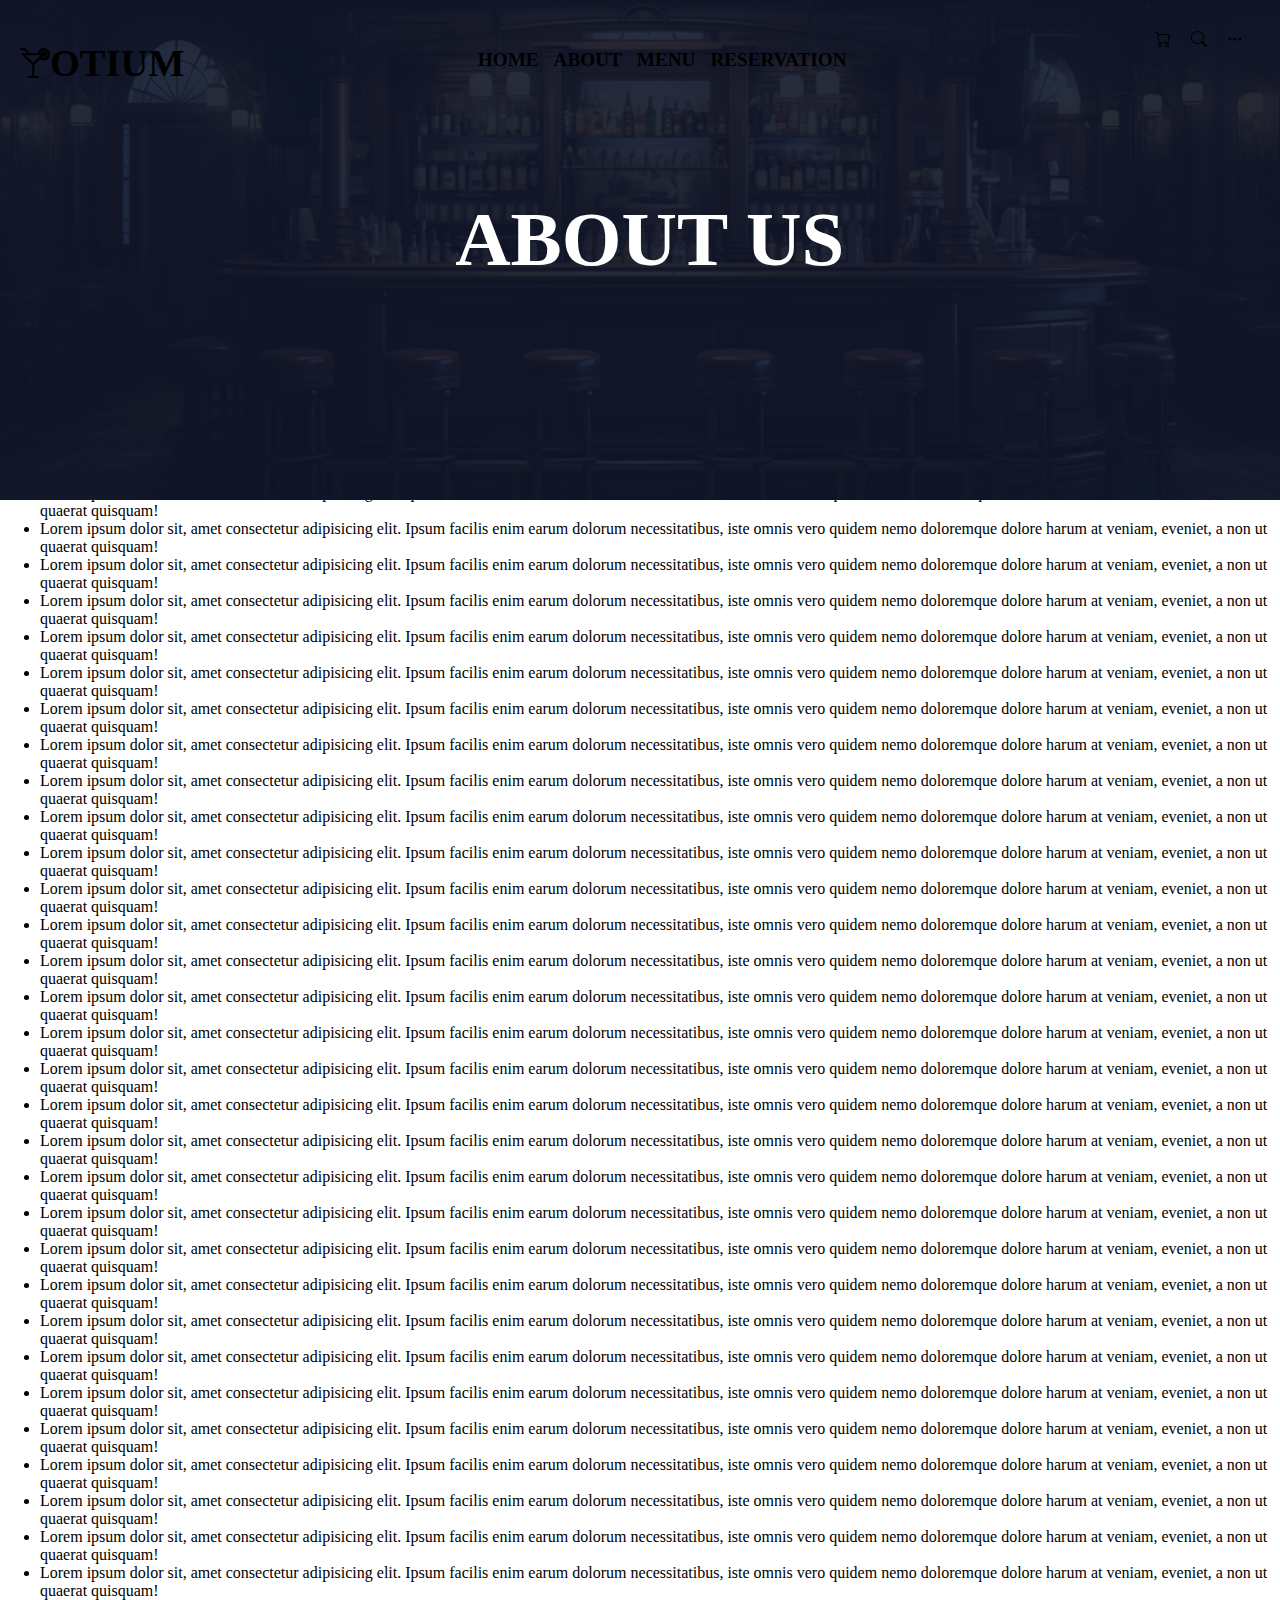
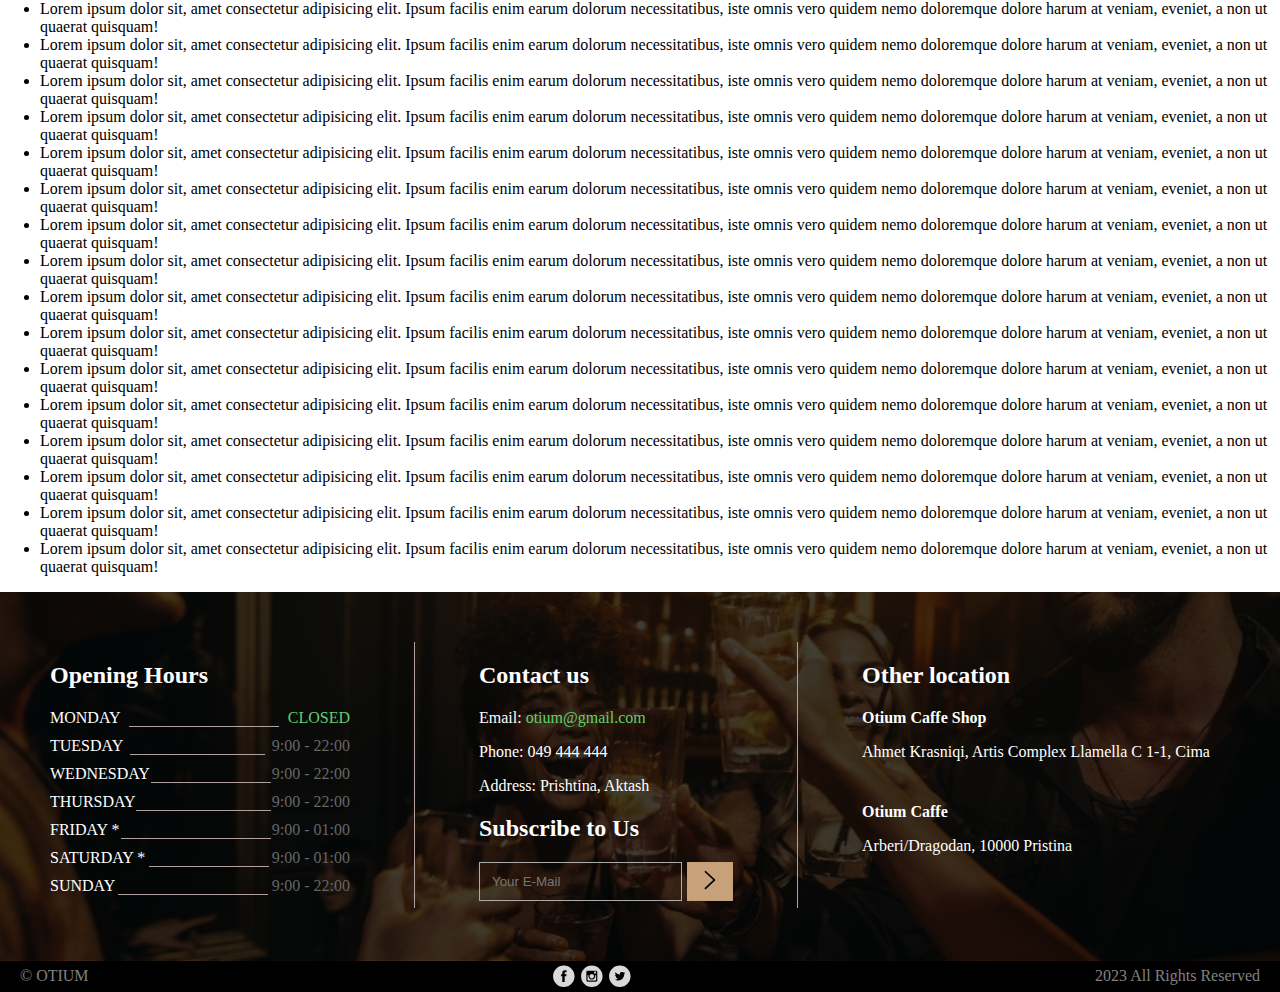
==== about.html @ 54dc5ff6 "Second commit - Azemi" ====
<!DOCTYPE html>
<html lang="en">
<head>
    <meta charset="UTF-8">
    <meta name="viewport" content="width=device-width, initial-scale=1.0">
    <link rel="stylesheet" href="css/style.css">
    <title>About me - Otium</title>
</head>
<body>
    <header class="header" id="header-about">
        <div class="header-left">
            <h1 class="header-text">
                OTIUM
            </h1>
            <img src="img/otium-logo.svg" alt="Otium Logo" class="header-logo">
        </div>
        <div class="header-middle">
            <ul class="header-list">
                <li class="header-item"><a href="index.html" class="header-link">HOME</a></li>
                <li class="header-item"><a href="about.html" class="header-link">ABOUT</a></li>
                <li class="header-item"><a href="menu.html" class="header-link">MENU</a></li>
                <li class="header-item"><a href="reservation.html" class="header-link">RESERVATION</a></li>
            </ul>
            <h2 class="about-us-text">ABOUT US</h2>
        </div>
        
        <div class="header-right">
            <ul class="header-logo">
                <li class="header-logo-list"><img src="img/cart.svg" alt="Shop"></li>
                <li class="header-logo-list"><img src="img/search.svg" alt="Search"></li>
                <li class="header-logo-list"><img src="img/three-dots.svg" alt="More"></li>
            </ul>
        </div>
    </header>

    <main>
        <ul>
            <li>Lorem ipsum dolor sit, amet consectetur adipisicing elit. Ipsum facilis enim earum dolorum necessitatibus, iste omnis vero quidem nemo doloremque dolore harum at veniam, eveniet, a non ut quaerat quisquam!</li>
            <li>Lorem ipsum dolor sit, amet consectetur adipisicing elit. Ipsum facilis enim earum dolorum necessitatibus, iste omnis vero quidem nemo doloremque dolore harum at veniam, eveniet, a non ut quaerat quisquam!</li>
            <li>Lorem ipsum dolor sit, amet consectetur adipisicing elit. Ipsum facilis enim earum dolorum necessitatibus, iste omnis vero quidem nemo doloremque dolore harum at veniam, eveniet, a non ut quaerat quisquam!</li>
            <li>Lorem ipsum dolor sit, amet consectetur adipisicing elit. Ipsum facilis enim earum dolorum necessitatibus, iste omnis vero quidem nemo doloremque dolore harum at veniam, eveniet, a non ut quaerat quisquam!</li>
            <li>Lorem ipsum dolor sit, amet consectetur adipisicing elit. Ipsum facilis enim earum dolorum necessitatibus, iste omnis vero quidem nemo doloremque dolore harum at veniam, eveniet, a non ut quaerat quisquam!</li>
            <li>Lorem ipsum dolor sit, amet consectetur adipisicing elit. Ipsum facilis enim earum dolorum necessitatibus, iste omnis vero quidem nemo doloremque dolore harum at veniam, eveniet, a non ut quaerat quisquam!</li>
            <li>Lorem ipsum dolor sit, amet consectetur adipisicing elit. Ipsum facilis enim earum dolorum necessitatibus, iste omnis vero quidem nemo doloremque dolore harum at veniam, eveniet, a non ut quaerat quisquam!</li>
            <li>Lorem ipsum dolor sit, amet consectetur adipisicing elit. Ipsum facilis enim earum dolorum necessitatibus, iste omnis vero quidem nemo doloremque dolore harum at veniam, eveniet, a non ut quaerat quisquam!</li>
            <li>Lorem ipsum dolor sit, amet consectetur adipisicing elit. Ipsum facilis enim earum dolorum necessitatibus, iste omnis vero quidem nemo doloremque dolore harum at veniam, eveniet, a non ut quaerat quisquam!</li>
            <li>Lorem ipsum dolor sit, amet consectetur adipisicing elit. Ipsum facilis enim earum dolorum necessitatibus, iste omnis vero quidem nemo doloremque dolore harum at veniam, eveniet, a non ut quaerat quisquam!</li>
            <li>Lorem ipsum dolor sit, amet consectetur adipisicing elit. Ipsum facilis enim earum dolorum necessitatibus, iste omnis vero quidem nemo doloremque dolore harum at veniam, eveniet, a non ut quaerat quisquam!</li>
            <li>Lorem ipsum dolor sit, amet consectetur adipisicing elit. Ipsum facilis enim earum dolorum necessitatibus, iste omnis vero quidem nemo doloremque dolore harum at veniam, eveniet, a non ut quaerat quisquam!</li>
            <li>Lorem ipsum dolor sit, amet consectetur adipisicing elit. Ipsum facilis enim earum dolorum necessitatibus, iste omnis vero quidem nemo doloremque dolore harum at veniam, eveniet, a non ut quaerat quisquam!</li>
            <li>Lorem ipsum dolor sit, amet consectetur adipisicing elit. Ipsum facilis enim earum dolorum necessitatibus, iste omnis vero quidem nemo doloremque dolore harum at veniam, eveniet, a non ut quaerat quisquam!</li>
            <li>Lorem ipsum dolor sit, amet consectetur adipisicing elit. Ipsum facilis enim earum dolorum necessitatibus, iste omnis vero quidem nemo doloremque dolore harum at veniam, eveniet, a non ut quaerat quisquam!</li>
            <li>Lorem ipsum dolor sit, amet consectetur adipisicing elit. Ipsum facilis enim earum dolorum necessitatibus, iste omnis vero quidem nemo doloremque dolore harum at veniam, eveniet, a non ut quaerat quisquam!</li>
            <li>Lorem ipsum dolor sit, amet consectetur adipisicing elit. Ipsum facilis enim earum dolorum necessitatibus, iste omnis vero quidem nemo doloremque dolore harum at veniam, eveniet, a non ut quaerat quisquam!</li>
            <li>Lorem ipsum dolor sit, amet consectetur adipisicing elit. Ipsum facilis enim earum dolorum necessitatibus, iste omnis vero quidem nemo doloremque dolore harum at veniam, eveniet, a non ut quaerat quisquam!</li>
            <li>Lorem ipsum dolor sit, amet consectetur adipisicing elit. Ipsum facilis enim earum dolorum necessitatibus, iste omnis vero quidem nemo doloremque dolore harum at veniam, eveniet, a non ut quaerat quisquam!</li>
            <li>Lorem ipsum dolor sit, amet consectetur adipisicing elit. Ipsum facilis enim earum dolorum necessitatibus, iste omnis vero quidem nemo doloremque dolore harum at veniam, eveniet, a non ut quaerat quisquam!</li>
            <li>Lorem ipsum dolor sit, amet consectetur adipisicing elit. Ipsum facilis enim earum dolorum necessitatibus, iste omnis vero quidem nemo doloremque dolore harum at veniam, eveniet, a non ut quaerat quisquam!</li>
            <li>Lorem ipsum dolor sit, amet consectetur adipisicing elit. Ipsum facilis enim earum dolorum necessitatibus, iste omnis vero quidem nemo doloremque dolore harum at veniam, eveniet, a non ut quaerat quisquam!</li>
            <li>Lorem ipsum dolor sit, amet consectetur adipisicing elit. Ipsum facilis enim earum dolorum necessitatibus, iste omnis vero quidem nemo doloremque dolore harum at veniam, eveniet, a non ut quaerat quisquam!</li>
            <li>Lorem ipsum dolor sit, amet consectetur adipisicing elit. Ipsum facilis enim earum dolorum necessitatibus, iste omnis vero quidem nemo doloremque dolore harum at veniam, eveniet, a non ut quaerat quisquam!</li>
            <li>Lorem ipsum dolor sit, amet consectetur adipisicing elit. Ipsum facilis enim earum dolorum necessitatibus, iste omnis vero quidem nemo doloremque dolore harum at veniam, eveniet, a non ut quaerat quisquam!</li>
            <li>Lorem ipsum dolor sit, amet consectetur adipisicing elit. Ipsum facilis enim earum dolorum necessitatibus, iste omnis vero quidem nemo doloremque dolore harum at veniam, eveniet, a non ut quaerat quisquam!</li>
            <li>Lorem ipsum dolor sit, amet consectetur adipisicing elit. Ipsum facilis enim earum dolorum necessitatibus, iste omnis vero quidem nemo doloremque dolore harum at veniam, eveniet, a non ut quaerat quisquam!</li>
            <li>Lorem ipsum dolor sit, amet consectetur adipisicing elit. Ipsum facilis enim earum dolorum necessitatibus, iste omnis vero quidem nemo doloremque dolore harum at veniam, eveniet, a non ut quaerat quisquam!</li>
            <li>Lorem ipsum dolor sit, amet consectetur adipisicing elit. Ipsum facilis enim earum dolorum necessitatibus, iste omnis vero quidem nemo doloremque dolore harum at veniam, eveniet, a non ut quaerat quisquam!</li>
            <li>Lorem ipsum dolor sit, amet consectetur adipisicing elit. Ipsum facilis enim earum dolorum necessitatibus, iste omnis vero quidem nemo doloremque dolore harum at veniam, eveniet, a non ut quaerat quisquam!</li>
            <li>Lorem ipsum dolor sit, amet consectetur adipisicing elit. Ipsum facilis enim earum dolorum necessitatibus, iste omnis vero quidem nemo doloremque dolore harum at veniam, eveniet, a non ut quaerat quisquam!</li>
            <li>Lorem ipsum dolor sit, amet consectetur adipisicing elit. Ipsum facilis enim earum dolorum necessitatibus, iste omnis vero quidem nemo doloremque dolore harum at veniam, eveniet, a non ut quaerat quisquam!</li>
            <li>Lorem ipsum dolor sit, amet consectetur adipisicing elit. Ipsum facilis enim earum dolorum necessitatibus, iste omnis vero quidem nemo doloremque dolore harum at veniam, eveniet, a non ut quaerat quisquam!</li>
            <li>Lorem ipsum dolor sit, amet consectetur adipisicing elit. Ipsum facilis enim earum dolorum necessitatibus, iste omnis vero quidem nemo doloremque dolore harum at veniam, eveniet, a non ut quaerat quisquam!</li>
            <li>Lorem ipsum dolor sit, amet consectetur adipisicing elit. Ipsum facilis enim earum dolorum necessitatibus, iste omnis vero quidem nemo doloremque dolore harum at veniam, eveniet, a non ut quaerat quisquam!</li>
            <li>Lorem ipsum dolor sit, amet consectetur adipisicing elit. Ipsum facilis enim earum dolorum necessitatibus, iste omnis vero quidem nemo doloremque dolore harum at veniam, eveniet, a non ut quaerat quisquam!</li>
            <li>Lorem ipsum dolor sit, amet consectetur adipisicing elit. Ipsum facilis enim earum dolorum necessitatibus, iste omnis vero quidem nemo doloremque dolore harum at veniam, eveniet, a non ut quaerat quisquam!</li>
            <li>Lorem ipsum dolor sit, amet consectetur adipisicing elit. Ipsum facilis enim earum dolorum necessitatibus, iste omnis vero quidem nemo doloremque dolore harum at veniam, eveniet, a non ut quaerat quisquam!</li>
            <li>Lorem ipsum dolor sit, amet consectetur adipisicing elit. Ipsum facilis enim earum dolorum necessitatibus, iste omnis vero quidem nemo doloremque dolore harum at veniam, eveniet, a non ut quaerat quisquam!</li>
            <li>Lorem ipsum dolor sit, amet consectetur adipisicing elit. Ipsum facilis enim earum dolorum necessitatibus, iste omnis vero quidem nemo doloremque dolore harum at veniam, eveniet, a non ut quaerat quisquam!</li>
            <li>Lorem ipsum dolor sit, amet consectetur adipisicing elit. Ipsum facilis enim earum dolorum necessitatibus, iste omnis vero quidem nemo doloremque dolore harum at veniam, eveniet, a non ut quaerat quisquam!</li>
            <li>Lorem ipsum dolor sit, amet consectetur adipisicing elit. Ipsum facilis enim earum dolorum necessitatibus, iste omnis vero quidem nemo doloremque dolore harum at veniam, eveniet, a non ut quaerat quisquam!</li>
            <li>Lorem ipsum dolor sit, amet consectetur adipisicing elit. Ipsum facilis enim earum dolorum necessitatibus, iste omnis vero quidem nemo doloremque dolore harum at veniam, eveniet, a non ut quaerat quisquam!</li>
            <li>Lorem ipsum dolor sit, amet consectetur adipisicing elit. Ipsum facilis enim earum dolorum necessitatibus, iste omnis vero quidem nemo doloremque dolore harum at veniam, eveniet, a non ut quaerat quisquam!</li>
            <li>Lorem ipsum dolor sit, amet consectetur adipisicing elit. Ipsum facilis enim earum dolorum necessitatibus, iste omnis vero quidem nemo doloremque dolore harum at veniam, eveniet, a non ut quaerat quisquam!</li>
            <li>Lorem ipsum dolor sit, amet consectetur adipisicing elit. Ipsum facilis enim earum dolorum necessitatibus, iste omnis vero quidem nemo doloremque dolore harum at veniam, eveniet, a non ut quaerat quisquam!</li>
            <li>Lorem ipsum dolor sit, amet consectetur adipisicing elit. Ipsum facilis enim earum dolorum necessitatibus, iste omnis vero quidem nemo doloremque dolore harum at veniam, eveniet, a non ut quaerat quisquam!</li>
            <li>Lorem ipsum dolor sit, amet consectetur adipisicing elit. Ipsum facilis enim earum dolorum necessitatibus, iste omnis vero quidem nemo doloremque dolore harum at veniam, eveniet, a non ut quaerat quisquam!</li>
            <li>Lorem ipsum dolor sit, amet consectetur adipisicing elit. Ipsum facilis enim earum dolorum necessitatibus, iste omnis vero quidem nemo doloremque dolore harum at veniam, eveniet, a non ut quaerat quisquam!</li>
            <li>Lorem ipsum dolor sit, amet consectetur adipisicing elit. Ipsum facilis enim earum dolorum necessitatibus, iste omnis vero quidem nemo doloremque dolore harum at veniam, eveniet, a non ut quaerat quisquam!</li>
            <li>Lorem ipsum dolor sit, amet consectetur adipisicing elit. Ipsum facilis enim earum dolorum necessitatibus, iste omnis vero quidem nemo doloremque dolore harum at veniam, eveniet, a non ut quaerat quisquam!</li>
            <li>Lorem ipsum dolor sit, amet consectetur adipisicing elit. Ipsum facilis enim earum dolorum necessitatibus, iste omnis vero quidem nemo doloremque dolore harum at veniam, eveniet, a non ut quaerat quisquam!</li>
            <li>Lorem ipsum dolor sit, amet consectetur adipisicing elit. Ipsum facilis enim earum dolorum necessitatibus, iste omnis vero quidem nemo doloremque dolore harum at veniam, eveniet, a non ut quaerat quisquam!</li>
            <li>Lorem ipsum dolor sit, amet consectetur adipisicing elit. Ipsum facilis enim earum dolorum necessitatibus, iste omnis vero quidem nemo doloremque dolore harum at veniam, eveniet, a non ut quaerat quisquam!</li>
            <li>Lorem ipsum dolor sit, amet consectetur adipisicing elit. Ipsum facilis enim earum dolorum necessitatibus, iste omnis vero quidem nemo doloremque dolore harum at veniam, eveniet, a non ut quaerat quisquam!</li>
            <li>Lorem ipsum dolor sit, amet consectetur adipisicing elit. Ipsum facilis enim earum dolorum necessitatibus, iste omnis vero quidem nemo doloremque dolore harum at veniam, eveniet, a non ut quaerat quisquam!</li>
            <li>Lorem ipsum dolor sit, amet consectetur adipisicing elit. Ipsum facilis enim earum dolorum necessitatibus, iste omnis vero quidem nemo doloremque dolore harum at veniam, eveniet, a non ut quaerat quisquam!</li>
            <li>Lorem ipsum dolor sit, amet consectetur adipisicing elit. Ipsum facilis enim earum dolorum necessitatibus, iste omnis vero quidem nemo doloremque dolore harum at veniam, eveniet, a non ut quaerat quisquam!</li>
            <li>Lorem ipsum dolor sit, amet consectetur adipisicing elit. Ipsum facilis enim earum dolorum necessitatibus, iste omnis vero quidem nemo doloremque dolore harum at veniam, eveniet, a non ut quaerat quisquam!</li>
            <li>Lorem ipsum dolor sit, amet consectetur adipisicing elit. Ipsum facilis enim earum dolorum necessitatibus, iste omnis vero quidem nemo doloremque dolore harum at veniam, eveniet, a non ut quaerat quisquam!</li>
        </ul>
    </main>
  
    <footer class="footer">
        <div class="container_top">
            <div class="column-left">
                <h2><b>Opening Hours</b></h2>
                <ul class="footer_hours">
                    <li><span class="span-left">MONDAY</span> <div class="horizontal horizontal_1"></div> <span class="span-right" style="color: #61CE70;">CLOSED</span></li>
                    <li><span class="span-left">TUESDAY</span> <div class="horizontal horizontal_2"></div> <span class="span-right">9:00 - 22:00</span></li>
                    <li><span class="span-left">WEDNESDAY</span> <div class="horizontal horizontal_3"></div> <span class="span-right">9:00 - 22:00</span></li>
                    <li><span class="span-left">THURSDAY</span> <div class="horizontal horizontal_4"></div><span class="span-right"> 9:00 - 22:00</span></li>
                    <li><span class="span-left">FRIDAY *</span> <div class="horizontal horizontal_5"></div> <span class="span-right">9:00 - 01:00</span></li>
                    <li><span class="span-left">SATURDAY *</span>  <div class="horizontal horizontal_6"></div><span class="span-right">9:00 - 01:00</span></li>
                    <li><span class="span-left">SUNDAY</span> <div class="horizontal horizontal_7"></div><span class="span-right">9:00 - 22:00</span></li>
                </ul>
            </div>

            <div class="vertical vertical-right"></div>
            
            <div class="column-middle">
                <h2><b>Contact us</b></h2>
                <p>Email: <a href="mailto:otium@gmail.com" style="color: #61CE70; text-decoration: none;">otium@gmail.com</a></p>
                <p>Phone: 049 444 444</p>
                <p>Address: Prishtina, Aktash</p>
                <div class="subscription-form">
                    <h2>Subscribe to Us</h2>
                    <div id="message"></div>
                    <form id="subscriptionForm">
                        <input type="email" id="email" placeholder="Your E-Mail" required >
                        <button type="button" onclick="subscribe()"><img src="img/arrow.svg" alt="arrow button" style="height: 30px; "></button>
                    </form>
                </div>
            </div>

            <div class = "vertical vertical-left"></div>
            
            <div class="column-right">        
                <h2><b>Other location</b></h2>
                <div class="OtherLocation">  
                    <div class="OtherLocation_top">                    
                        <p><strong>Otium Caffe Shop</strong></p>
                        <p>Ahmet Krasniqi, Artis Complex Llamella C 1-1, Cima</p>
                    </div>
                    <div class="OtherLocation_bottom">            
                        <p><strong>Otium Caffe</strong></p>
                        <p>Arberi/Dragodan, 10000 Pristina</p>
                    </div>
                </div>
            </div>
        </div>
        <div class="container_bottom">
            <div class="footer_left">
                <a href="index.html" style="text-decoration: none; color: gray;">
                    © OTIUM</a>
            </div>
            <div class="footer_middle">
                <a href="https://www.facebook.com"><img src="img/facebook.svg" alt="Facebook Logo"></a>
                <a href="https://www.instagram.com"><img src="img/instagram.svg" alt="Instagram Logo"></a>
                <a href="https://wwww.twitter.com"><img src="img/twitter.svg" alt="Twitter Logo" style="width: 24px; height: 24px;"></a>
            </div>
            <div class="footer_right">2023 All Rights Reserved</div>
        </div>

    </footer>

    <script src="js/main.js"></script>
</body>
</html>
---- css/style.css ----
html {
    scroll-behavior: smooth;
}

body{
    margin: 0;
    padding: 0;

}

/* --------- HEADER -----------*/
.header{
    position: fixed;
    top: 0;
    display: flex;
    justify-content: space-between;
    align-items: flex-start;
    width: 100%;
    height: 500px;  

}
#header-index {
    background: linear-gradient(rgba(15, 23, 43, .9), rgba(15, 23, 43, .9)), url(../img/header.jpg);
    background-position: center center;
    background-repeat: no-repeat;
    background-size: cover;
    transition: height 0.3s ease-out;
}
#header-about{
    background: linear-gradient(rgba(15, 23, 43, .9), rgba(15, 23, 43, .9)), url(../img/About-US-bg.jpeg);
    background-position: center center;
    background-repeat: no-repeat;
    background-size: cover;
    transition: height 0.3s ease-out;
}
#header-menu{
    background: linear-gradient(rgba(15, 23, 43, .9), rgba(15, 23, 43, .9)), url(../img/menu-bg.jpg);
    background-position: center center;
    background-repeat: no-repeat;
    background-size: cover;
    transition: height 0.3s ease-out;
}

#header-reservation{
    background: linear-gradient(rgba(15, 23, 43, .9), rgba(15, 23, 43, .9)), url(../img/reservation-bg.jpg);
    background-position: center center;
    background-repeat: no-repeat;
    background-size: cover;
    transition: height 0.3s ease-out;
}

.header-smaller {
    height: 90px !important;
}

.header-smaller .header-left,
.header-smaller .header-middle,
.header-smaller .header-right {
    display: flex;
    margin-top: 15px;
    align-items: flex-start;
    font-size: medium;
    font-weight: bolder;
}

.header-left .header-text {
    display: block;
    
}


.header-left .header-logo-small {
    display: none;
    width: 120px;
    height: auto;
}
.header-logo{
    width: 30px;
}

.header-smaller .header-left .header-text {
    display: none;
}

.header-smaller .header-left .header-logo {
    display: block;
    width: 60px;
}


.header-left{
    display: flex;
    font-size: larger;
    font-weight: bold;
    margin-left: 20px;
    margin-top: 15px;
    align-items: center;
    flex-direction: row-reverse;
}

.header-middle{
    display: flex;
    flex-direction: column;
    font-size: larger;
    font-weight: bold;
    margin-top: 30px;
}

.about-us-text,
.menu-text,
.reservation-text {
    display: block;
    text-align: center;
    color: white;
    font-size: 4em; 
    margin-top: 25%;
}

.header-smaller .about-us-text,
.header-smaller .menu-text,
.header-smaller .reservation-text{
    display: none;
}

.header-list{
    display: flex;
    list-style: none;

}

.header-list a{
    text-decoration: none;
    color: black;
    font-weight: bold;
}

.header-item{
    display: flex;
    margin-right: 15px;
}

.header-right{
    display: flex;
    margin-right: 95px;
    margin-top: 15px;
    flex-wrap: wrap;
}
.header-logo{
    display: flex;
}
.header-logo-list {
    display: flex;
    list-style: none;
    margin-right: 20px;
    justify-content: space-between;
    flex-direction: row;
}


/* -------- FOOTER --------- */


.container_top{
    padding: 50px;
    font-family: Open Sans;
    display: flex;
    justify-content: space-between;
    flex-wrap: wrap;
    color: white;

    background-image: linear-gradient(rgba(0, 0, 0, 0.75), rgba(0, 0, 0, 0.75)), url(../img/Footer.jpeg);
    background-position:  center;
    background-repeat: no-repeat;
    background-size: cover;
}

.footer_hours li{
    width: 300px;
    display: flex;
    justify-content: space-between;
    flex-wrap: wrap;
    margin-bottom: 10px;
}
.footer_hours{
    padding-inline-start: 0;
}

.span-left{
    display: inline-block;
}
.span-right{
    display: inline-block;
    color: #666;
}


.horizontal {
    border-bottom: 1px solid rgb(177, 161, 161);

    display: block;
    margin: 0;
}
.horizontal_1{
    width: 50%;
}
.horizontal_2{
    width: 45%;
}
.horizontal_3{
    width: 40%;
}
.horizontal_4{
    width: 45%;
}
.horizontal_5{
    width: 50%;
}
.horizontal_6{
    width: 40%;
}
.horizontal_7{
    width: 50%;
}

.vertical-left{
    left: 66%;
}
.vertical-right{
    right: 66%;
}
.vertical{
    border-left: 1px solid rgb(177, 161, 161);
    height: 265.75px;
}

@media (max-width: 996px) {
    .vertical-left{
        border-left: none;
        border-top: 1px solid rgb(177, 161, 161);
        width: 100%;
        height: auto;
        position: relative;
        left: 0;
        right: 0;
        margin-bottom: 10px;
    }
}

@media (max-width: 628px) {
    .vertical-right{
        border-left: none;
        border-top: 1px solid rgb(177, 161, 161);
        width: 100%;
        height: auto;
        position: relative;
        left: 0;
        right: 0;
        margin-bottom: 10px;
    }
}


.column-left .footer_hours{
    list-style: none;
}

.column-left h3,
.column-middle h3,
.column-right h3{
    display: flex;
    justify-content: center;
    color: rgb(219, 216, 216);
    flex-direction: column;
    align-items: flex-start;
}

.column-right{
    padding:  0px 20px 0px 0px;
}

.OtherLocation_bottom{
    padding-top: 10px;
}


.container_bottom{
    display: flex;
    padding: 0px 20px;
    justify-content: space-between;
    background-color: black;
    align-items: center;
    flex-wrap: wrap;
    color: gray;
}

.footer_middle{
    margin-top: 3px;
}

#subscriptionForm{
    display: flex;
    align-items: flex-start;
    column-gap: 5px;
}
#email{
    background-color: transparent;
    padding: 11px 12px;
    color: #bcbcbc;
    border: 1px solid #acacac;
}
button{
    background-color: #c7a17a;
    border: 2px solid #c7a17a;
}
button:hover{
    background-color:#9a6e41;
    border: 2px solid #9a6e41;
}
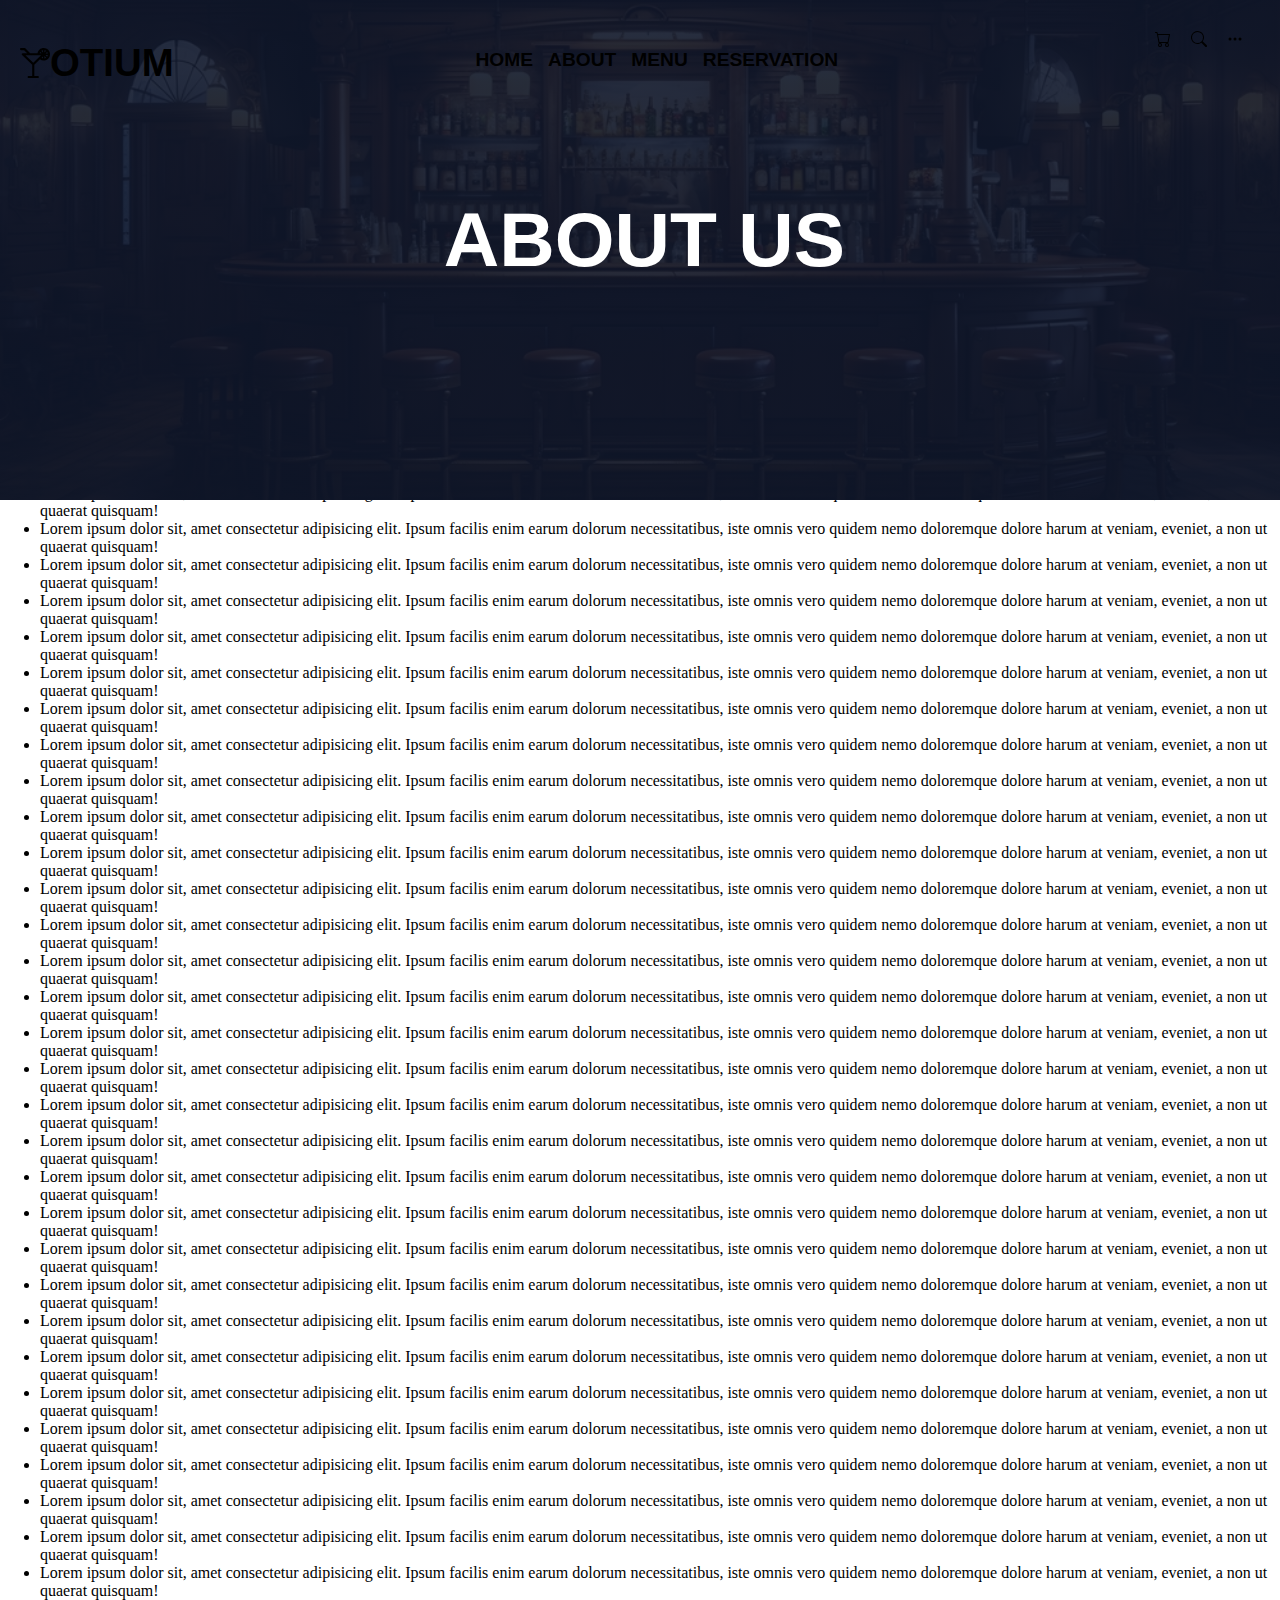
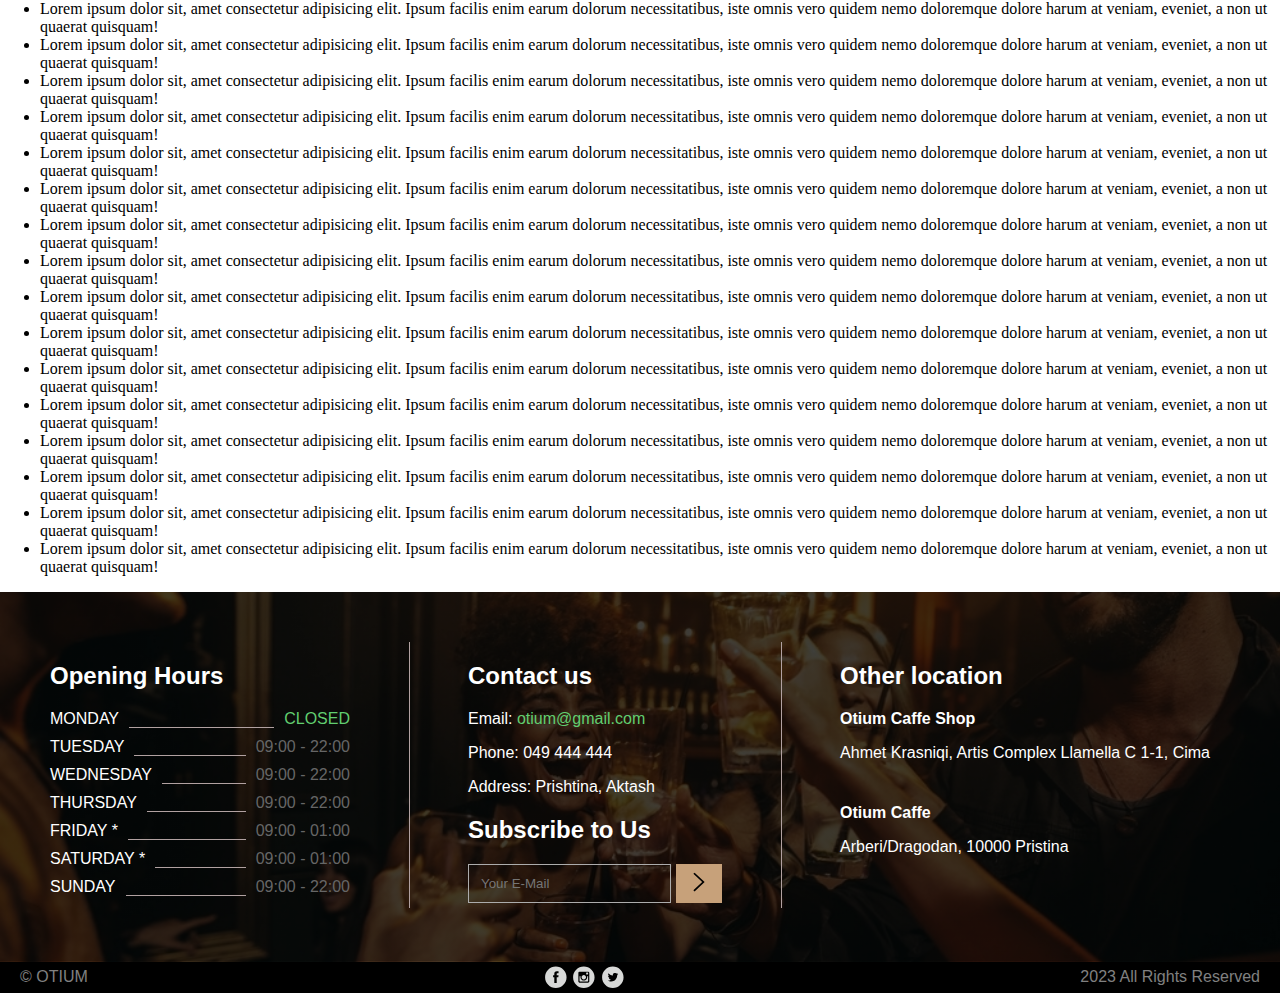
==== commit f5a477ea: "Fourth commit - Azemi" ====
--- a/about.html
+++ b/about.html
@@ -7,7 +7,7 @@
     <title>About me - Otium</title>
 </head>
 <body>
-    <header class="header" id="header-about">
+    <header class="header Poppins" id="header-about">
         <div class="header-left">
             <h1 class="header-text">
                 OTIUM
@@ -100,32 +100,32 @@
   
     <footer class="footer">
         <div class="container_top">
-            <div class="column-left">
-                <h2><b>Opening Hours</b></h2>
-                <ul class="footer_hours">
+            <div class="column-left ">
+                <h2 class="Poppins">Opening Hours</h2>
+                <ul class="footer_hours DMsans">
                     <li><span class="span-left">MONDAY</span> <div class="horizontal horizontal_1"></div> <span class="span-right" style="color: #61CE70;">CLOSED</span></li>
-                    <li><span class="span-left">TUESDAY</span> <div class="horizontal horizontal_2"></div> <span class="span-right">9:00 - 22:00</span></li>
-                    <li><span class="span-left">WEDNESDAY</span> <div class="horizontal horizontal_3"></div> <span class="span-right">9:00 - 22:00</span></li>
-                    <li><span class="span-left">THURSDAY</span> <div class="horizontal horizontal_4"></div><span class="span-right"> 9:00 - 22:00</span></li>
-                    <li><span class="span-left">FRIDAY *</span> <div class="horizontal horizontal_5"></div> <span class="span-right">9:00 - 01:00</span></li>
-                    <li><span class="span-left">SATURDAY *</span>  <div class="horizontal horizontal_6"></div><span class="span-right">9:00 - 01:00</span></li>
-                    <li><span class="span-left">SUNDAY</span> <div class="horizontal horizontal_7"></div><span class="span-right">9:00 - 22:00</span></li>
+                    <li><span class="span-left">TUESDAY</span> <div class="horizontal horizontal_2"></div> <span class="span-right">09:00 - 22:00</span></li>
+                    <li><span class="span-left">WEDNESDAY</span> <div class="horizontal horizontal_3"></div> <span class="span-right">09:00 - 22:00</span></li>
+                    <li><span class="span-left">THURSDAY</span> <div class="horizontal horizontal_4"></div><span class="span-right">09:00 - 22:00</span></li>
+                    <li><span class="span-left">FRIDAY *</span> <div class="horizontal horizontal_5"></div> <span class="span-right">09:00 - 01:00</span></li>
+                    <li><span class="span-left">SATURDAY *</span>  <div class="horizontal horizontal_6"></div><span class="span-right">09:00 - 01:00</span></li>
+                    <li><span class="span-left">SUNDAY</span> <div class="horizontal horizontal_7"></div><span class="span-right">09:00 - 22:00</span></li>
                 </ul>
             </div>
 
             <div class="vertical vertical-right"></div>
             
-            <div class="column-middle">
-                <h2><b>Contact us</b></h2>
+            <div class="column-middle DMsans">
+                <h2 class="Poppins">Contact us</h2>
                 <p>Email: <a href="mailto:otium@gmail.com" style="color: #61CE70; text-decoration: none;">otium@gmail.com</a></p>
                 <p>Phone: 049 444 444</p>
                 <p>Address: Prishtina, Aktash</p>
                 <div class="subscription-form">
-                    <h2>Subscribe to Us</h2>
+                    <h2 class="Poppins">Subscribe to Us</h2>
                     <div id="message"></div>
                     <form id="subscriptionForm">
                         <input type="email" id="email" placeholder="Your E-Mail" required >
-                        <button type="button" onclick="subscribe()"><img src="img/arrow.svg" alt="arrow button" style="height: 30px; "></button>
+                        <button type="button" onclick="subscribe()" class="button_footer"><img src="img/arrow.svg" alt="arrow button" style="height: 30px; "></button>
                     </form>
                 </div>
             </div>
@@ -133,8 +133,8 @@
             <div class = "vertical vertical-left"></div>
             
             <div class="column-right">        
-                <h2><b>Other location</b></h2>
-                <div class="OtherLocation">  
+                <h2 class="Poppins">Other location</h2>
+                <div class="OtherLocation DMsans">  
                     <div class="OtherLocation_top">                    
                         <p><strong>Otium Caffe Shop</strong></p>
                         <p>Ahmet Krasniqi, Artis Complex Llamella C 1-1, Cima</p>
@@ -146,7 +146,7 @@
                 </div>
             </div>
         </div>
-        <div class="container_bottom">
+        <div class="container_bottom Poppins">
             <div class="footer_left">
                 <a href="index.html" style="text-decoration: none; color: gray;">
                     © OTIUM</a>
--- a/css/style.css
+++ b/css/style.css
@@ -5,7 +5,14 @@
 body{
     margin: 0;
     padding: 0;
-
+}
+
+.Poppins{
+    font-family: 'Poppins', sans-serif;
+}
+
+.DMsans{
+    font-family: 'DM Sans', sans-serif;
 }
 
 /* --------- HEADER -----------*/
@@ -157,12 +164,138 @@
 }
 
 
+/* --------  Our Bar --------- */
+.Our_Bar{
+    display: flex;
+}
+@media (max-width: 1024px) {
+    .Our_Bar{
+        display: flex;
+        flex-direction: column;
+    }
+    .animated-fade{
+        background-repeat: no-repeat;
+        background-size: cover;
+    }
+}
+
+
+.item_left,
+.item_right{
+    display: flex;
+    width: 100%;
+    height: 300px;
+    overflow: hidden;
+}
+
+.item_right_title,
+.item_left_title{
+    font-size: 26px;
+}
+
+.animated-fade{
+    display: flex;
+    width: 100%;
+    height: 300px;
+    justify-content: center;
+    align-items: center;
+    transition: transform 0.7s ease-in-out;
+}
+.animated-fade:hover{
+    transform: scale(1.3);
+    transition: transform 0.7 ease-in-out;
+}
+.item_left_span:hover,
+.item_right_span:hover{
+    background-color: white;
+}
+
+#item_left,
+#item_right{
+    display: flex;
+    flex-direction: column;
+    justify-content: center;
+    align-items: center;
+    letter-spacing: 3px;
+}
+.animated-fade{
+    color: white;
+    text-decoration: none;
+}
+
+.item_left_span,
+.item_right_span{
+    border: 1px solid #c7a17a;
+    background-color: #c7a17a;
+    color: black;
+    padding: 10px;
+}
+
+
+/* --------  PRIVATE EVENTS --------- */
+
+.title_private_event{
+    letter-spacing: 2px;
+    display: flex;
+    justify-content: center;
+    color:#30271c;
+}
+.container_private_events{
+    display: flex;
+    flex-wrap: wrap;
+    justify-content: center;
+    padding: 26px;
+}
+.private_events_left{
+    width: 30%;
+    text-align: center;
+    margin-right: 20px;
+}
+.private_events_left h2{
+    letter-spacing: 2px;
+    color: #30271c;
+    margin: 0;
+    padding: 0;
+    display: flex;
+    justify-content: center;
+}
+.private_events_p{
+    font-size: 18px;
+}
+
+.private_events_right img{
+    height: 400px;
+    width:600px;
+}
+
+.button_private_events{
+    display: flex;
+    justify-content: center;
+    margin-bottom: 20px;
+}
+.inquire_now{
+    letter-spacing: 2px;
+    height: 50px;
+    width: 150px;
+    background-color: white;
+    color: #9a6e41;
+    border: 1px solid #9a6e41;
+    margin-bottom: 20px;
+    font-family: 'Poppins', sans-serif;
+}
+
+.inquire_now:hover{
+    letter-spacing: 2px;
+    background-color: #9a6e41;
+    color: white;
+    cursor: pointer;
+}
+
 /* -------- FOOTER --------- */
 
 
 .container_top{
     padding: 50px;
-    font-family: Open Sans;
     display: flex;
     justify-content: space-between;
     flex-wrap: wrap;
@@ -196,30 +329,10 @@
 
 .horizontal {
     border-bottom: 1px solid rgb(177, 161, 161);
-
+    flex-grow: 1;
     display: block;
     margin: 0;
-}
-.horizontal_1{
-    width: 50%;
-}
-.horizontal_2{
-    width: 45%;
-}
-.horizontal_3{
-    width: 40%;
-}
-.horizontal_4{
-    width: 45%;
-}
-.horizontal_5{
-    width: 50%;
-}
-.horizontal_6{
-    width: 40%;
-}
-.horizontal_7{
-    width: 50%;
+    margin: 0px 10px;
 }
 
 .vertical-left{
@@ -233,7 +346,7 @@
     height: 265.75px;
 }
 
-@media (max-width: 996px) {
+@media (max-width: 1024px) {
     .vertical-left{
         border-left: none;
         border-top: 1px solid rgb(177, 161, 161);
@@ -242,11 +355,11 @@
         position: relative;
         left: 0;
         right: 0;
-        margin-bottom: 10px;
-    }
-}
-
-@media (max-width: 628px) {
+        margin-top: 20px;
+    }
+}
+
+@media (max-width: 655px) {
     .vertical-right{
         border-left: none;
         border-top: 1px solid rgb(177, 161, 161);
@@ -308,11 +421,63 @@
     color: #bcbcbc;
     border: 1px solid #acacac;
 }
-button{
+.button_footer{
     background-color: #c7a17a;
     border: 2px solid #c7a17a;
 }
-button:hover{
+.button_footer:hover{
     background-color:#9a6e41;
     border: 2px solid #9a6e41;
+    cursor: pointer;
+}
+
+
+
+
+/* -------- MENU.HTML --------- */
+
+
+.Snacks_Section{
+    display: flex;
+    flex-direction: column;
+    justify-content: center;
+    height: 600px;
+    background-image: linear-gradient(rgba(0, 0, 0, 0.85), rgba(0, 0, 0, 0.85)), url(../img/Snacks.jpg);
+    background-repeat: no-repeat;
+    background-size: cover;
+    color: white;
+    border-bottom: 2px solid black;
+}
+
+.Snacks_title{
+    display: flex;
+    flex-direction: column;
+    align-items: center;
+    letter-spacing: 2px;
+}
+.Snacks_list{
+    display: flex;
+    flex-direction: column;
+    list-style-type: none;
+    justify-content: center;
+    padding: 15px 200px;
+    row-gap: 20px;
+}
+.Snacks_list_item{
+    display: flex;
+    justify-content: center;
+    align-items: center;
+    font-size: 22px;
+    letter-spacing: 2px;
+}
+
+@media (max-width: 990px) {
+    .Snacks_list{
+        padding: 15px 100px;
+    }
+}
+@media (max-width: 990px) {
+    .Snacks_list{
+        padding: 15px 50px;
+    }
 }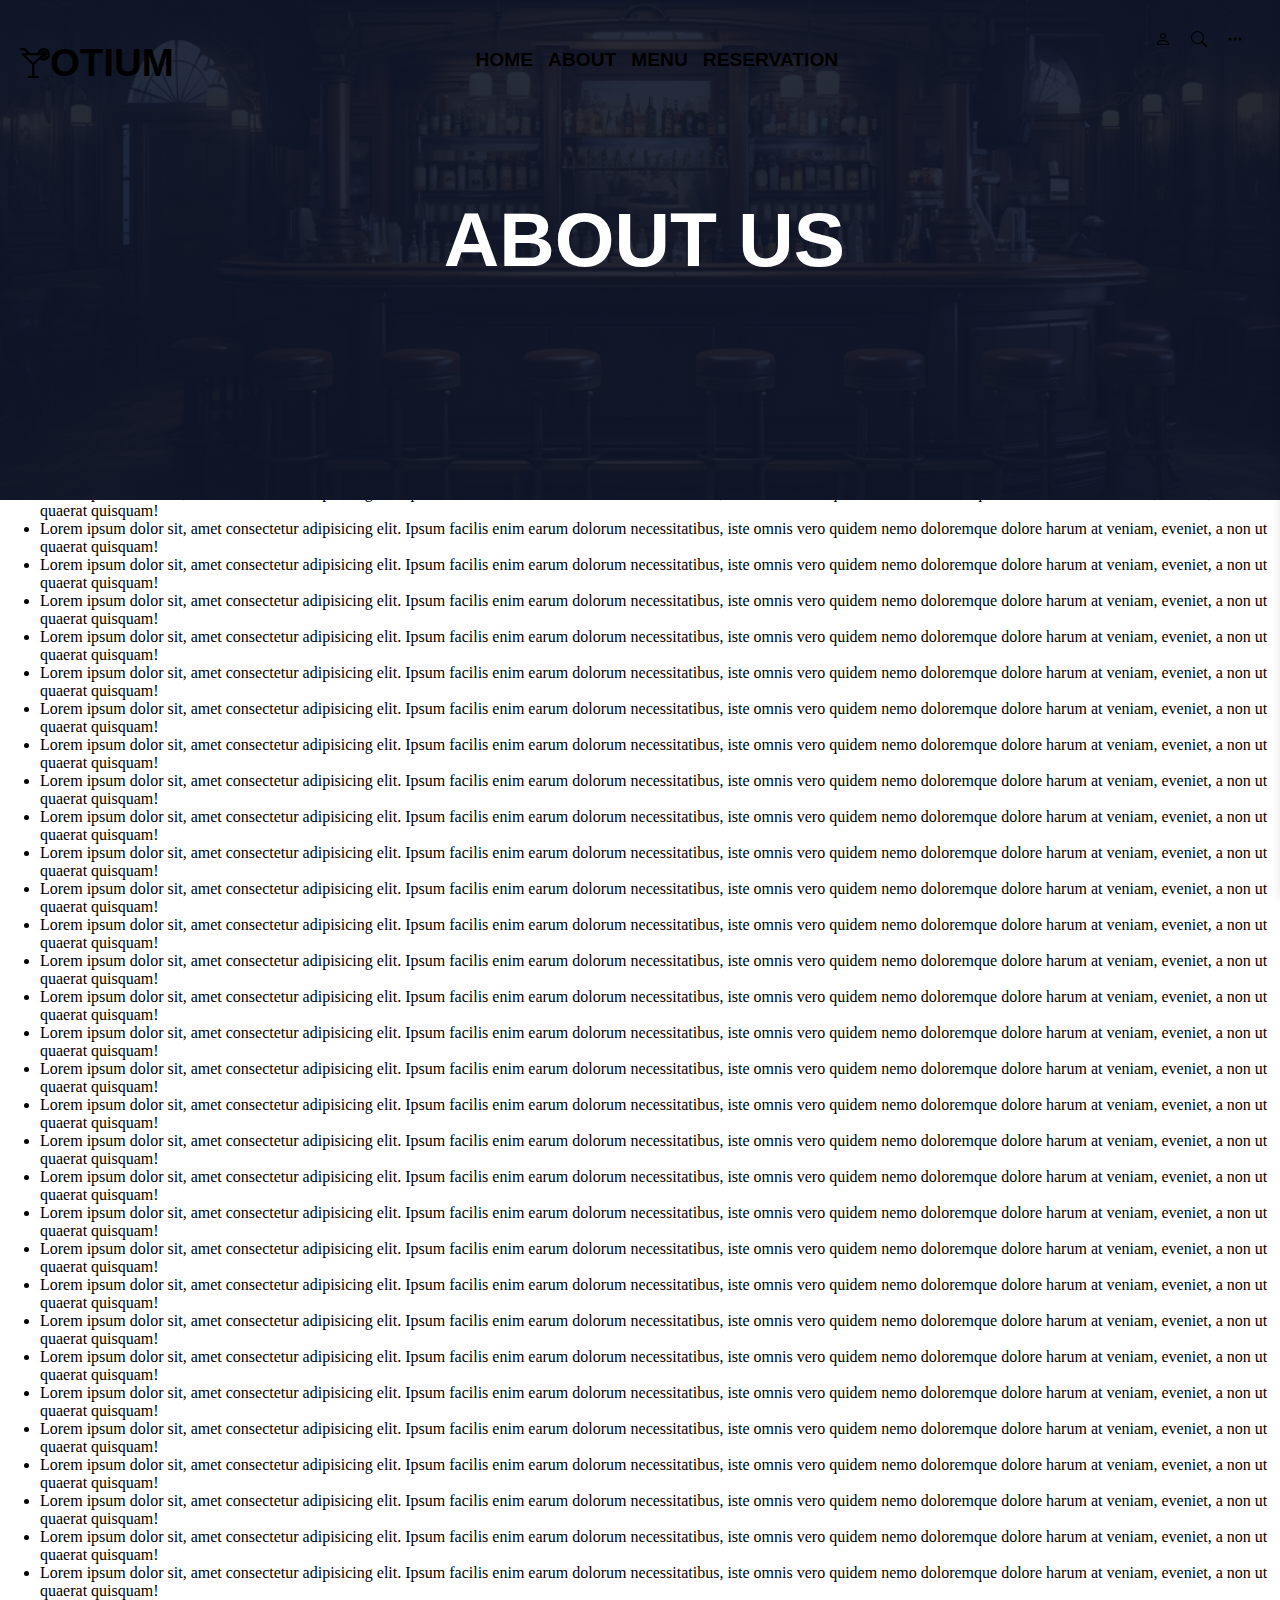
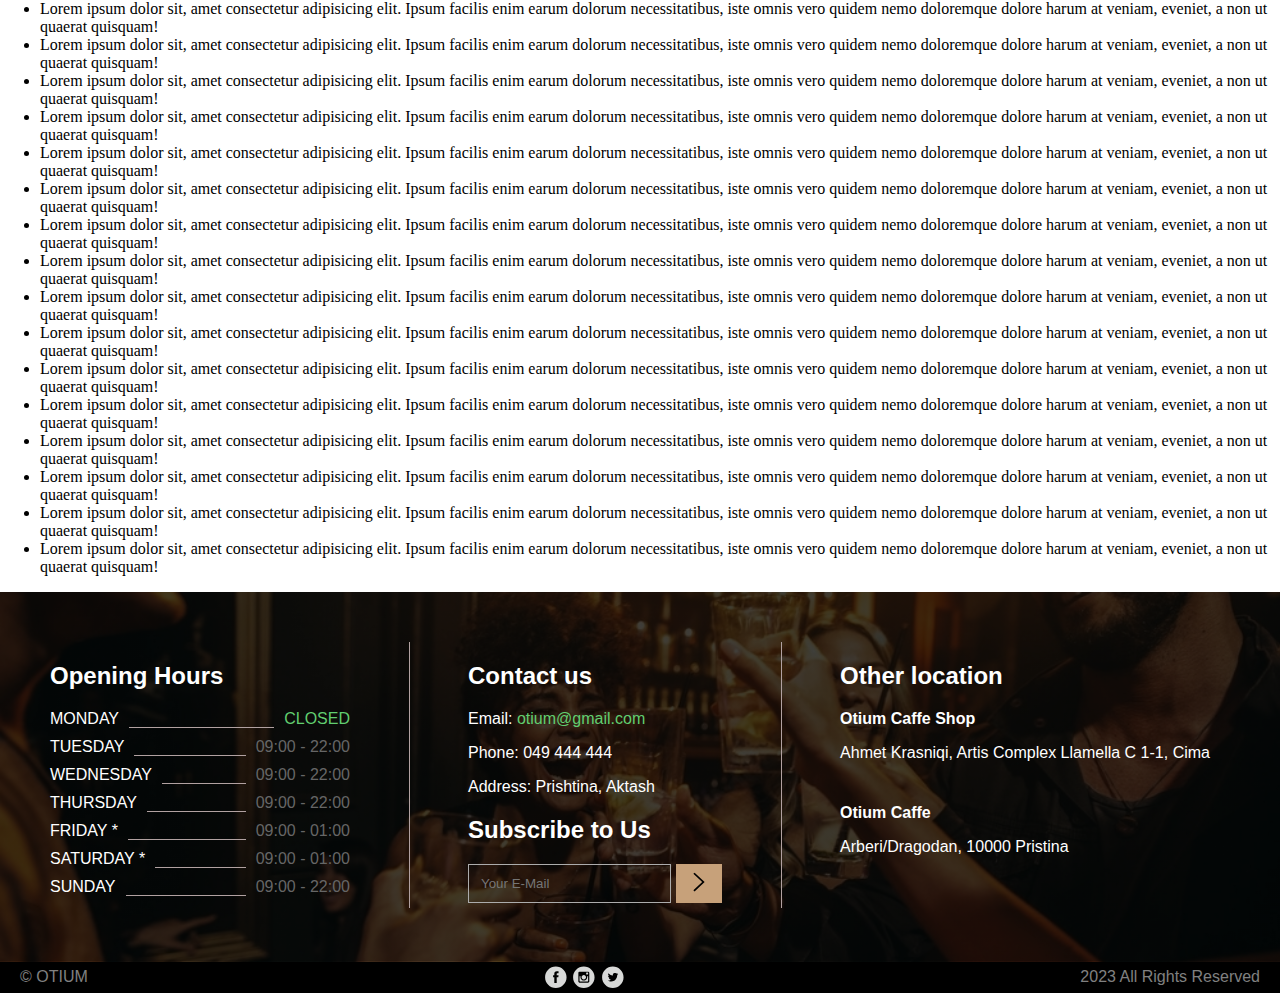
==== commit ad1631e1: "Third Commit - Rinori" ====
--- a/about.html
+++ b/about.html
@@ -26,10 +26,40 @@
         
         <div class="header-right">
             <ul class="header-logo">
-                <li class="header-logo-list"><img src="img/cart.svg" alt="Shop"></li>
+                <li class="header-logo-list"><img src="img/person.svg" alt="Account"></li>
                 <li class="header-logo-list"><img src="img/search.svg" alt="Search"></li>
-                <li class="header-logo-list"><img src="img/three-dots.svg" alt="More"></li>
+                <li class="header-logo-list" id="more-button"> <img src="img/three-dots.svg" alt="More"> </li>
             </ul>
+
+        </div>
+        <div class="sliding-panel" id="more-panel">
+            <button id="close-button">&times;</button>
+            <div class="panel-content">
+                <div class="bar-info">
+                    <img src="img/otium-logo.svg" alt="Otium Logo">
+                    <h2>OTIUM</h2>
+                </div>
+                <div class="panel-text">
+                    <p>Eat. Drink. Be Happy.</p>
+                    <p>The tenets of the Original Gastrobar. 
+                        Great drinks, chef-inspired food, and awesome service in a 
+                        comfortable atmosphere where you are encouraged to relax
+                         and hang out. With OTIUM, no two bars are going to 
+                         be exactly the same. We listen to our neighborhoods​ 
+                         and let them shape us, not the other way around. 
+                         That’s what makes OTIUM special. No corners cut​. 
+                         No excuses. It’s not always the easiest way to do things, 
+                         but it’s the right way. Because if you’re not going to give 
+                         people something special, why bother at all? So whether 
+                         you’re looking for good food, a refreshing cocktail, 
+                         or just conversation, OTIUM has you covered.</p>
+                </div>
+                <div class="social-icons">
+                    <a href="https://www.facebook.com"><img src="img/facebook.svg" alt="Facebook Logo"></a>
+                    <a href="https://www.instagram.com"><img src="img/instagram.svg" alt="Instagram Logo"></a>
+                    <a href="https://wwww.twitter.com"><img src="img/twitter.svg" alt="Twitter Logo" style="width: 24px; height: 24px;"></a>
+                </div>
+            </div>
         </div>
     </header>
 
--- a/css/style.css
+++ b/css/style.css
@@ -162,6 +162,79 @@
     justify-content: space-between;
     flex-direction: row;
 }
+
+/* Sliding panel (Still in testing phase)*/
+.sliding-panel {
+    position: fixed;
+    top: 0;
+    right: -350px;
+    width: 350px;
+    height: 100%;
+    background-image: url('../img/sliding-panel-background.jpg');
+    background-size: cover;
+    background-position: center;
+    box-shadow: 0 0 10px rgba(0, 0, 0, 0.1);
+    overflow-y: auto;
+    transition: right 0.3s ease-in-out;
+}
+
+#more-button, #search-button, #account-button {
+    cursor: pointer;
+}
+
+.sliding-panel button#close-button {
+    position: absolute;
+    top: 10px;
+    right: 10px;
+    background: none;
+    border: none;
+    font-size: 20px;
+    cursor: pointer;
+}
+
+.sliding-panel .bar-info {
+    text-align: center;
+    padding: 10px;
+    color: white;
+}
+
+.sliding-panel .bar-info img {
+    max-width: 50%;
+    height: auto;
+    margin-top: 20px;
+    margin-bottom: 10px;
+    filter: invert(1);
+}
+
+.sliding-panel .bar-info h2 {
+    font-size: 2rem;
+    margin-bottom: 10px;
+}
+
+.sliding-panel .panel-text p {
+    color: white;
+    margin-bottom: 15px;
+    margin-right: 15px;
+    margin-left: 15px;
+    text-align: center;
+}
+
+.sliding-panel .social-icons {
+    text-align: center;
+    padding-bottom: 20px;
+    color: white;
+}
+
+.sliding-panel .social-icons a {
+    display: inline-block;
+    margin: 0 10px;
+}
+
+.sliding-panel .social-icons img {
+    max-width: 30px;
+    height: auto;
+}
+
 
 
 /* --------  Our Bar --------- */
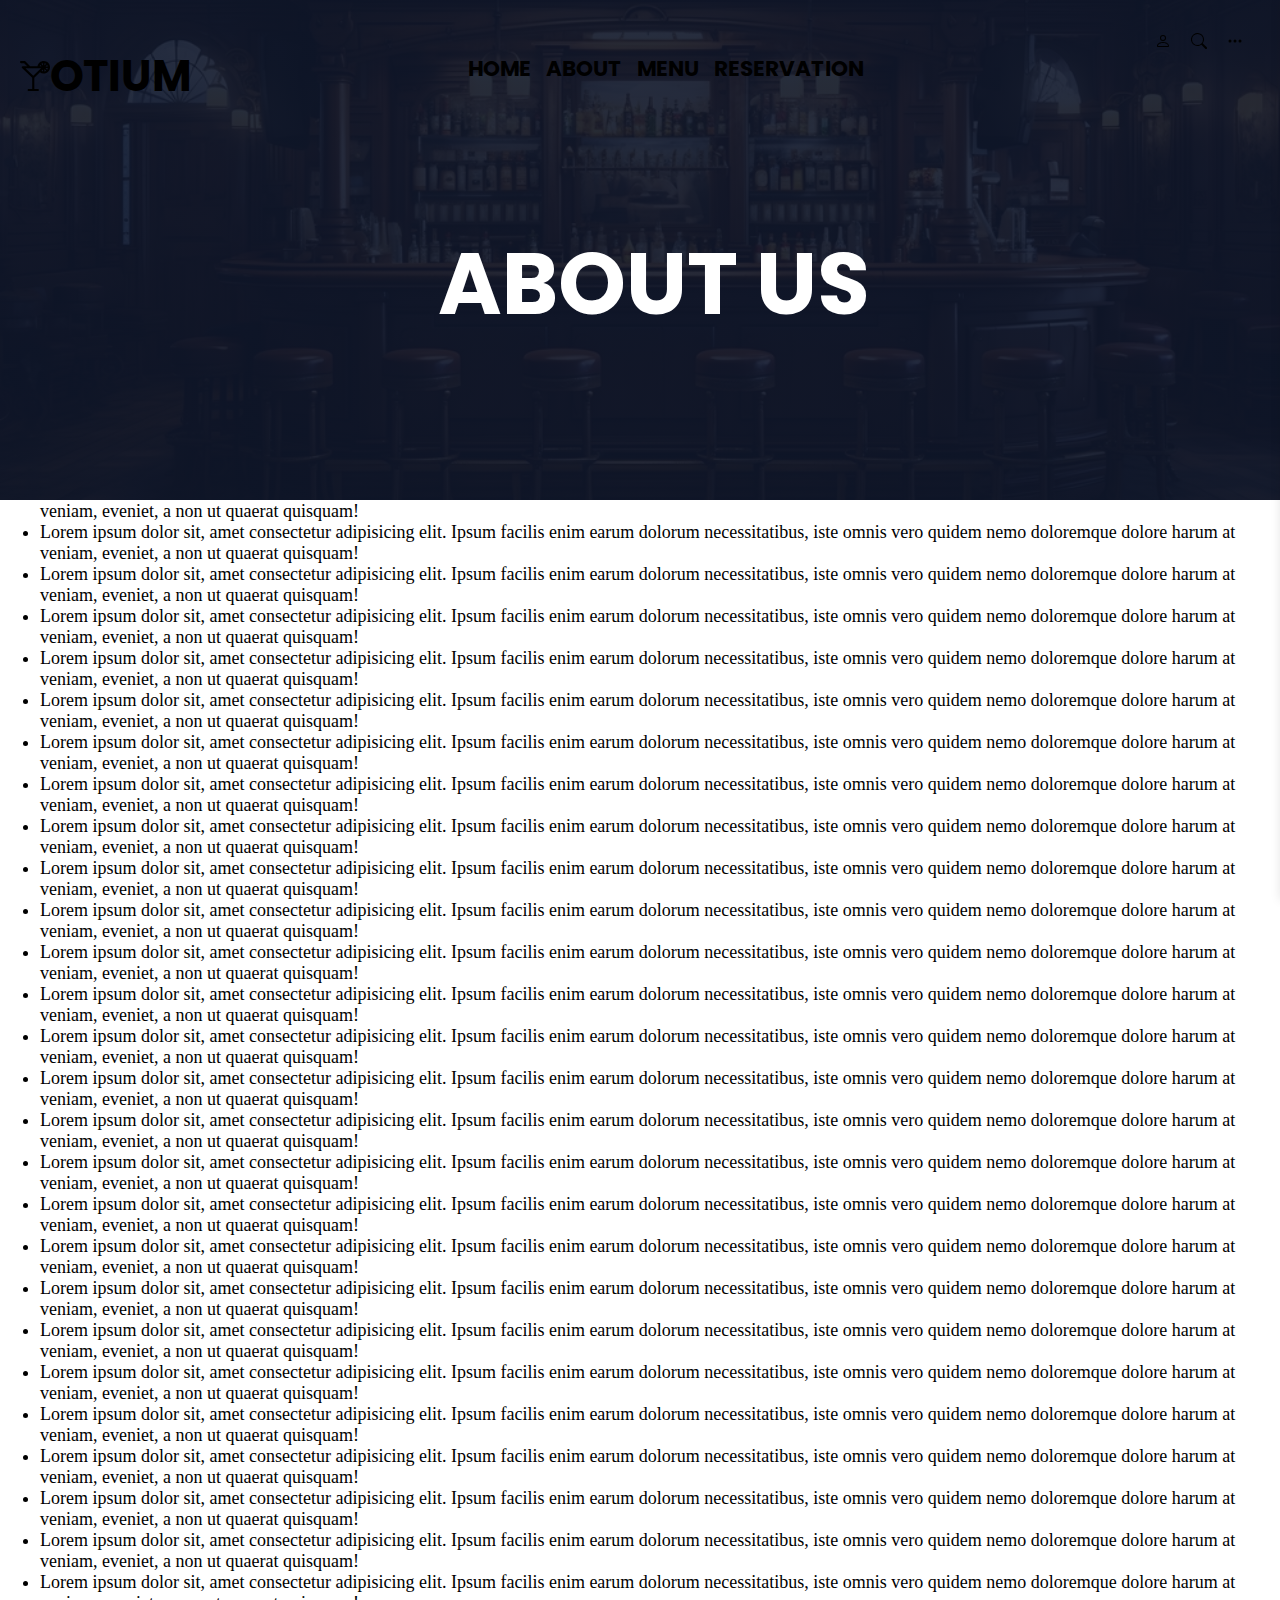
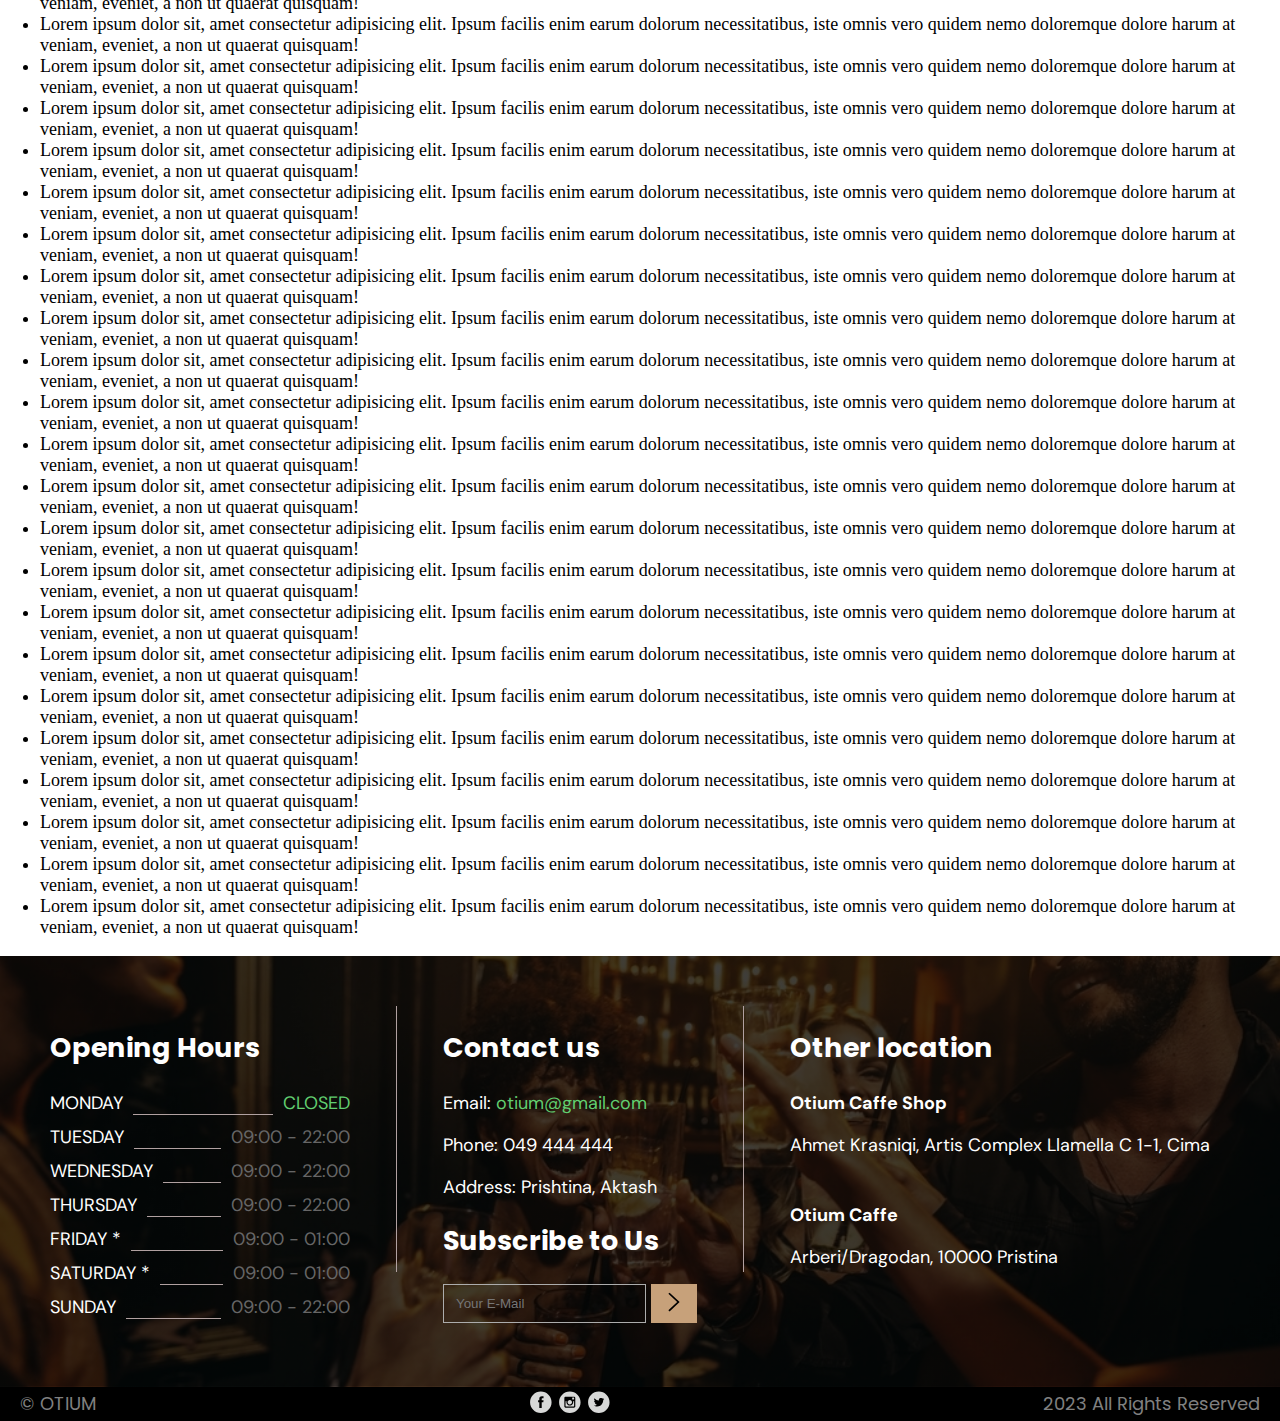
==== commit a42710ca: "Fifth commit - Azemi" ====
--- a/about.html
+++ b/about.html
@@ -4,6 +4,9 @@
     <meta charset="UTF-8">
     <meta name="viewport" content="width=device-width, initial-scale=1.0">
     <link rel="stylesheet" href="css/style.css">
+    <style>
+        @import url('https://fonts.googleapis.com/css2?family=DM+Sans:opsz@9..40&family=Poppins:wght@500&display=swap');
+    </style>
     <title>About me - Otium</title>
 </head>
 <body>
@@ -39,7 +42,7 @@
                     <img src="img/otium-logo.svg" alt="Otium Logo">
                     <h2>OTIUM</h2>
                 </div>
-                <div class="panel-text">
+                <div class="panel-text" style="font-size: 14px;">
                     <p>Eat. Drink. Be Happy.</p>
                     <p>The tenets of the Original Gastrobar. 
                         Great drinks, chef-inspired food, and awesome service in a 
--- a/css/style.css
+++ b/css/style.css
@@ -509,12 +509,742 @@
 
 /* -------- MENU.HTML --------- */
 
+html {
+    scroll-behavior: smooth;
+}
+
+body{
+    margin: 0;
+    padding: 0;
+    font-size: large;
+}
+
+.Poppins{
+    font-family: 'Poppins', sans-serif;
+}
+
+.DMsans{
+    font-family: 'DM Sans', sans-serif;
+}
+
+/* --------- HEADER -----------*/
+.header{
+    position: fixed;
+    top: 0;
+    display: flex;
+    justify-content: space-between;
+    align-items: flex-start;
+    width: 100%;
+    height: 500px;  
+
+}
+#header-index {
+    background: linear-gradient(rgba(15, 23, 43, .9), rgba(15, 23, 43, .9)), url(../img/header.jpg);
+    background-position: center center;
+    background-repeat: no-repeat;
+    background-size: cover;
+    transition: height 0.3s ease-out;
+}
+#header-about{
+    background: linear-gradient(rgba(15, 23, 43, .9), rgba(15, 23, 43, .9)), url(../img/About-US-bg.jpeg);
+    background-position: center center;
+    background-repeat: no-repeat;
+    background-size: cover;
+    transition: height 0.3s ease-out;
+}
+#header-menu{
+    background: linear-gradient(rgba(15, 23, 43, .9), rgba(15, 23, 43, .9)), url(../img/menu-bg.jpg);
+    background-position: center center;
+    background-repeat: no-repeat;
+    background-size: cover;
+    transition: height 0.3s ease-out;
+}
+
+#header-reservation{
+    background: linear-gradient(rgba(15, 23, 43, .9), rgba(15, 23, 43, .9)), url(../img/reservation-bg.jpg);
+    background-position: center center;
+    background-repeat: no-repeat;
+    background-size: cover;
+    transition: height 0.3s ease-out;
+}
+
+.header-smaller {
+    height: 90px !important;
+}
+
+.header-smaller .header-left,
+.header-smaller .header-middle,
+.header-smaller .header-right {
+    display: flex;
+    margin-top: 15px;
+    align-items: flex-start;
+    font-size: medium;
+    font-weight: bolder;
+}
+
+.header-left .header-text {
+    display: block;
+    
+}
+
+
+.header-left .header-logo-small {
+    display: none;
+    width: 120px;
+    height: auto;
+}
+.header-logo{
+    width: 30px;
+}
+
+.header-smaller .header-left .header-text {
+    display: none;
+}
+
+.header-smaller .header-left .header-logo {
+    display: block;
+    width: 60px;
+}
+
+
+.header-left{
+    display: flex;
+    font-size: larger;
+    font-weight: bold;
+    margin-left: 20px;
+    margin-top: 15px;
+    align-items: center;
+    flex-direction: row-reverse;
+}
+
+.header-middle{
+    display: flex;
+    flex-direction: column;
+    font-size: larger;
+    font-weight: bold;
+    margin-top: 30px;
+}
+
+.about-us-text,
+.menu-text,
+.reservation-text {
+    display: block;
+    text-align: center;
+    color: white;
+    font-size: 4em; 
+    margin-top: 25%;
+}
+
+.header-smaller .about-us-text,
+.header-smaller .menu-text,
+.header-smaller .reservation-text{
+    display: none;
+}
+
+.header-list{
+    display: flex;
+    list-style: none;
+
+}
+
+.header-list a{
+    text-decoration: none;
+    color: black;
+    font-weight: bold;
+}
+
+.header-item{
+    display: flex;
+    margin-right: 15px;
+}
+
+.header-right{
+    display: flex;
+    margin-right: 95px;
+    margin-top: 15px;
+    flex-wrap: wrap;
+}
+.header-logo{
+    display: flex;
+}
+.header-logo-list {
+    display: flex;
+    list-style: none;
+    margin-right: 20px;
+    justify-content: space-between;
+    flex-direction: row;
+}
+
+/* Sliding panel (Still in testing phase)*/
+.sliding-panel {
+    position: fixed;
+    top: 0;
+    right: -350px;
+    width: 350px;
+    height: 100%;
+    background: url('../img/sliding-panel-background.jpg');
+    background-size: cover;
+    background-position: center;
+    box-shadow: 0 0 10px rgba(0, 0, 0, 0.1);
+    overflow-y: auto;
+    transition: right 0.3s ease-in-out;
+}
+
+#more-button, #search-button, #account-button {
+    cursor: pointer;
+}
+
+.sliding-panel button#close-button {
+    position: absolute;
+    top: 10px;
+    right: 10px;
+    background: none;
+    border: none;
+    font-size: 20px;
+    cursor: pointer;
+}
+
+.sliding-panel .bar-info {
+    text-align: center;
+    padding: 10px;
+    color: white;
+}
+
+.sliding-panel .bar-info img {
+    max-width: 50%;
+    height: auto;
+    margin-top: 20px;
+    margin-bottom: 10px;
+    filter: invert(1);
+}
+
+.sliding-panel .bar-info h2 {
+    font-size: 2rem;
+    margin-bottom: 10px;
+}
+
+.sliding-panel .panel-text p {
+    color: white;
+    margin-bottom: 15px;
+    margin-right: 15px;
+    margin-left: 15px;
+    text-align: center;
+}
+
+.sliding-panel .social-icons {
+    text-align: center;
+    padding-bottom: 20px;
+    color: white;
+}
+
+.sliding-panel .social-icons a {
+    display: inline-block;
+    margin: 0 10px;
+}
+
+.sliding-panel .social-icons img {
+    max-width: 30px;
+    height: auto;
+}
+
+.Our_Bar{
+    display: flex;
+}
+@media (max-width: 1024px) {
+    .Our_Bar{
+        display: flex;
+        flex-direction: column;
+    }
+    .animated-fade{
+        background-repeat: no-repeat;
+        background-size: cover;
+    }
+}
+
+
+.item_left,
+.item_right{
+    display: flex;
+    width: 100%;
+    height: 300px;
+    overflow: hidden;
+}
+
+.item_right_title,
+.item_left_title{
+    font-size: 26px;
+}
+
+.animated-fade{
+    display: flex;
+    width: 100%;
+    height: 300px;
+    justify-content: center;
+    align-items: center;
+    transition: transform 0.7s ease-in-out;
+}
+.animated-fade:hover{
+    transform: scale(1.3);
+    transition: transform 0.7 ease-in-out;
+}
+.item_left_span:hover,
+.item_right_span:hover{
+    background-color: white;
+}
+
+#item_left,
+#item_right{
+    display: flex;
+    flex-direction: column;
+    justify-content: center;
+    align-items: center;
+    letter-spacing: 3px;
+}
+.animated-fade{
+    color: white;
+    text-decoration: none;
+}
+
+.item_left_span,
+.item_right_span{
+    border: 1px solid #c7a17a;
+    background-color: #c7a17a;
+    color: black;
+    padding: 10px;
+}
+
+.title_private_event{
+    letter-spacing: 2px;
+    display: flex;
+    justify-content: center;
+    color:#30271c;
+}
+.container_private_events{
+    display: flex;
+    flex-wrap: wrap;
+    justify-content: center;
+    padding: 26px;
+}
+.private_events_left{
+    width: 30%;
+    text-align: center;
+    margin-right: 20px;
+}
+.private_events_left h2{
+    letter-spacing: 2px;
+    color: #30271c;
+    margin: 0;
+    padding: 0;
+    display: flex;
+    justify-content: center;
+}
+.private_events_p{
+    font-size: 18px;
+}
+
+.private_events_right img{
+    height: 400px;
+    width:600px;
+}
+
+.button_private_events{
+    display: flex;
+    justify-content: center;
+    margin-bottom: 20px;
+}
+.inquire_now{
+    letter-spacing: 2px;
+    height: 50px;
+    width: 150px;
+    background-color: white;
+    color: #9a6e41;
+    border: 1px solid #9a6e41;
+    margin-bottom: 20px;
+    font-family: 'Poppins', sans-serif;
+}
+
+.inquire_now:hover{
+    letter-spacing: 2px;
+    background-color: #9a6e41;
+    color: white;
+    cursor: pointer;
+}
+
+/* -------- FOOTER --------- */
+
+
+.container_top{
+    padding: 50px;
+    display: flex;
+    justify-content: space-between;
+    flex-wrap: wrap;
+    color: white;
+
+    background-image: linear-gradient(rgba(0, 0, 0, 0.75), rgba(0, 0, 0, 0.75)), url(../img/Footer.jpeg);
+    background-position:  center;
+    background-repeat: no-repeat;
+    background-size: cover;
+}
+
+.footer_hours li{
+    width: 300px;
+    display: flex;
+    justify-content: space-between;
+    flex-wrap: wrap;
+    margin-bottom: 10px;
+}
+.footer_hours{
+    padding-inline-start: 0;
+}
+
+.span-left{
+    display: inline-block;
+}
+.span-right{
+    display: inline-block;
+    color: #666;
+}
+
+
+.horizontal {
+    border-bottom: 1px solid rgb(177, 161, 161);
+    flex-grow: 1;
+    display: block;
+    margin: 0;
+    margin: 0px 10px;
+}
+
+.vertical-left{
+    left: 66%;
+}
+.vertical-right{
+    right: 66%;
+}
+.vertical{
+    border-left: 1px solid rgb(177, 161, 161);
+    height: 265.75px;
+}
+
+@media (max-width: 1024px) {
+    .vertical-left{
+        border-left: none;
+        border-top: 1px solid rgb(177, 161, 161);
+        width: 100%;
+        height: auto;
+        position: relative;
+        left: 0;
+        right: 0;
+        margin-top: 20px;
+    }
+}
+
+@media (max-width: 655px) {
+    .vertical-right{
+        border-left: none;
+        border-top: 1px solid rgb(177, 161, 161);
+        width: 100%;
+        height: auto;
+        position: relative;
+        left: 0;
+        right: 0;
+        margin-bottom: 10px;
+    }
+}
+
+
+.column-left .footer_hours{
+    list-style: none;
+}
+
+.column-left h3,
+.column-middle h3,
+.column-right h3{
+    display: flex;
+    justify-content: center;
+    color: rgb(219, 216, 216);
+    flex-direction: column;
+    align-items: flex-start;
+}
+
+.column-right{
+    padding:  0px 20px 0px 0px;
+}
+
+.OtherLocation_bottom{
+    padding-top: 10px;
+}
+
+
+.container_bottom{
+    display: flex;
+    padding: 0px 20px;
+    justify-content: space-between;
+    background-color: black;
+    align-items: center;
+    flex-wrap: wrap;
+    color: gray;
+}
+
+.footer_middle{
+    margin-top: 3px;
+}
+
+#subscriptionForm{
+    display: flex;
+    align-items: flex-start;
+    column-gap: 5px;
+}
+#email{
+    background-color: transparent;
+    padding: 11px 12px;
+    color: #bcbcbc;
+    border: 1px solid #acacac;
+}
+.button_footer{
+    background-color: #c7a17a;
+    border: 2px solid #c7a17a;
+}
+.button_footer:hover{
+    background-color:#9a6e41;
+    border: 2px solid #9a6e41;
+    cursor: pointer;
+}
+
+
+
+
+/* -------- MENU.HTML --------- */
+
+.What_We_Offer_Section{
+    display: flex;
+    justify-content: center;
+    color: white;
+    background-color: black;
+    border-bottom: 2px solid black;
+    column-gap: 40px;
+    height: 700px;
+    align-items: center;
+}
+.Offer_p{
+    width: 40%;
+}
+.Offer_h2{
+    font-size: 3em; 
+    margin: 0;
+}
+
+.What_We_Offer_title{
+    padding-top: 50px;
+    display: flex;
+    flex-direction: column;
+    justify-content: center;
+    align-items: center;
+    background-color: black;
+    color: white;
+    padding: 20px;
+}
+
+.Offer_left_title,
+.Offer_middle_title,
+.Offer_right_title{
+    display: flex;
+    justify-content: center;
+    align-items: center;
+    width: 500px;
+
+}
+
+@media (max-width: 1100px) {
+
+    .Offer_p{
+        width: auto;
+    }
+    .Offer_h2{
+        display: flex;
+        justify-content: center;
+        align-items: center;
+        font-size: 2em;
+    }
+    
+    .What_We_Offer_Section{
+        flex-direction: column;
+        height: 1000px;
+        column-gap: none;
+        row-gap: 20px;
+    }
+
+    .Offer_left_title,
+    .Offer_middle_title,
+    .Offer_right_title{
+        display: flex;
+        justify-content: center;
+        align-items: center;
+        width: 1000px;
+    }
+}
+@media (max-width: 1145px) {
+    .What_We_Offer_Section{
+        flex-direction: column;
+        height: 1000px;
+        column-gap: none;
+        row-gap: 20px;
+    }
+
+    .Offer_left_title,
+    .Offer_middle_title,
+    .Offer_right_title{
+        display: flex;
+        justify-content: center;
+        align-items: center;
+        width: 300px;
+    }
+}
+
+.animated1-fade{
+    display: flex;
+    width: 100%;
+    height: 100px;
+    justify-content: center;
+    align-items: center;
+    transition: transform 0.8s ease-in-out;
+    color: white;
+    text-decoration: none;
+}
+.animated1-fade:hover{
+    transform: scale(1.15);
+    transition: transform 0.8 ease-in-out;
+}
+
+.Cocktail_Section{
+    display: flex;
+    flex-direction: column;
+    justify-content: center;
+    height: 900px;
+    background-image: linear-gradient(rgba(0, 0, 0, 0.85), rgba(0, 0, 0, 0.85)), url(../img/Cocktail.jpg);
+    background-repeat: no-repeat;
+    background-size: cover;
+    color: white;
+    border-bottom: 2px solid black;
+    padding-top: 20px;
+}
+
+.Cocktail_lista{
+    display: flex;
+    justify-content: space-evenly;
+    padding-top: 20px;
+}
+.Cocktail_title{
+    display: flex;
+    flex-direction: column;
+    align-items: center;
+    justify-content: center;
+    letter-spacing: 2px;
+}
+.Cocktail_list{
+    display: flex;
+    flex-direction: column;
+    list-style-type: none;
+    justify-content: flex-start;
+    padding: 0px;
+    row-gap: 20px;
+}
+.Cocktail_list_item{
+    display: flex;
+    justify-content: center;
+    align-items: center;
+    font-size: 22px;
+    letter-spacing: 2px;
+}
+
+@media (max-width: 1305px) {
+    .Cocktail_list{
+        padding: 15px 100px;
+        background-size: 800px;
+    }
+    .Cocktail_Section{
+        height: 1000px;
+    }
+}
+@media (max-width: 1145px) {
+
+    .Cocktail_list{
+        padding: 15px 50px;
+    }
+    .Cocktail_lista{
+        flex-direction: column;
+        justify-content: center;
+    }
+    .Cocktail_Section{
+        height: 2000px;
+    }
+}
+
+.Wine_Section{
+    display: flex;
+    flex-direction: column;
+    justify-content: center;
+    height: 900px;
+    background-image: linear-gradient(rgba(0, 0, 0, 0.85), rgba(0, 0, 0, 0.85)), url(../img/Wine.jpeg);
+    background-repeat: no-repeat;
+    background-size: cover;
+    color: white;
+    border-bottom: 2px solid black;
+    padding-top: 20px;
+}
+.Wine_lista{
+    display: flex;
+    justify-content: space-evenly;
+    padding-top: 20px;
+}
+.Wine_title{
+    display: flex;
+    flex-direction: column;
+    align-items: center;
+    letter-spacing: 2px;
+}
+.Wine_list{
+    display: flex;
+    flex-direction: column;
+    list-style-type: none;
+    justify-content: flex-start;
+    padding: 0px;
+    row-gap: 20px;
+}
+.Wine_list_item{
+    display: flex;
+    justify-content: center;
+    align-items: center;
+    font-size: 22px;
+    letter-spacing: 2px;
+}
+
+@media (max-width: 1300px) {
+    .Wine_list{
+        padding: 15px 100px;
+        background-size: 800px;
+    }
+}
+@media (max-width: 1145px) {
+    .Wine_list{
+        padding: 15px 50px;
+    }
+    .Wine_lista{
+        flex-direction: column;
+        justify-content: center;
+    }
+    .Wine_Section{
+        height: 1300px;
+    }
+}
+
+
+
 
 .Snacks_Section{
     display: flex;
     flex-direction: column;
     justify-content: center;
-    height: 600px;
+    height: 900px;
     background-image: linear-gradient(rgba(0, 0, 0, 0.85), rgba(0, 0, 0, 0.85)), url(../img/Snacks.jpg);
     background-repeat: no-repeat;
     background-size: cover;
@@ -533,7 +1263,7 @@
     flex-direction: column;
     list-style-type: none;
     justify-content: center;
-    padding: 15px 200px;
+    padding: 20px 200px;
     row-gap: 20px;
 }
 .Snacks_list_item{
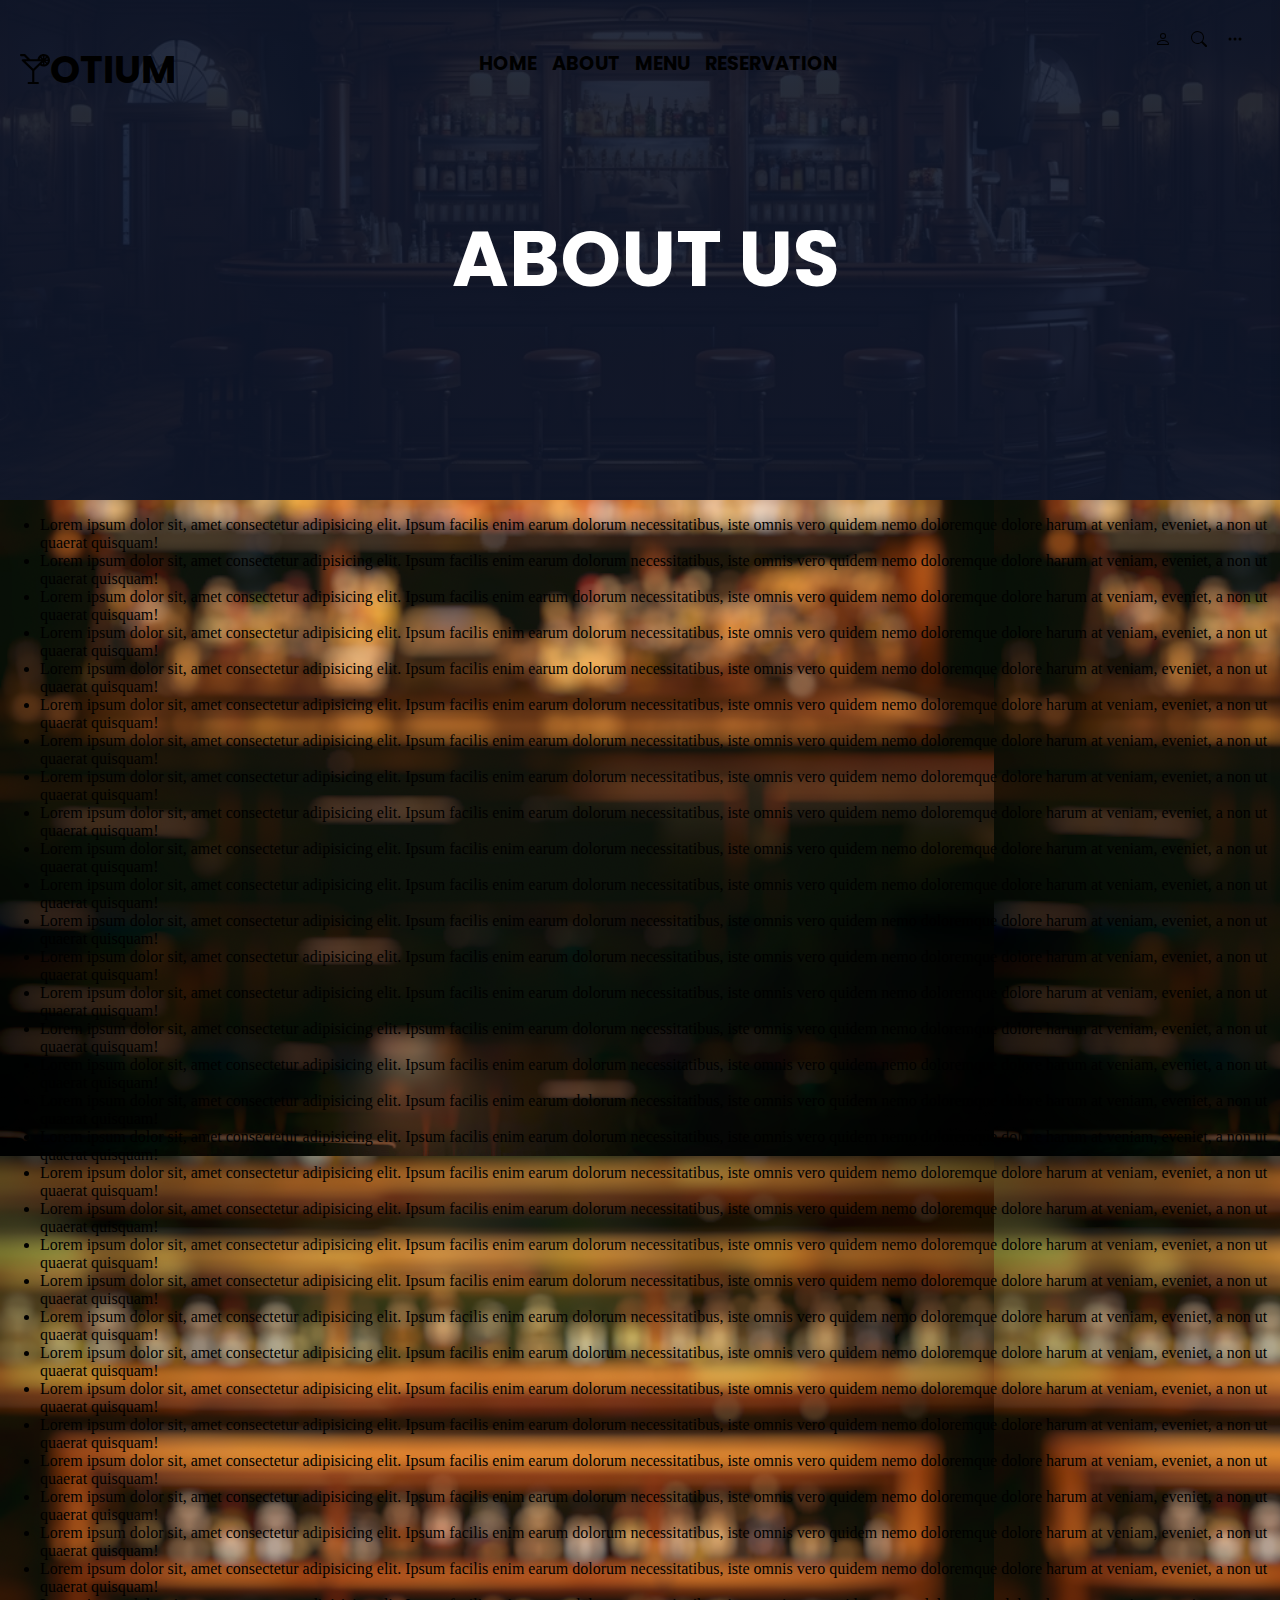
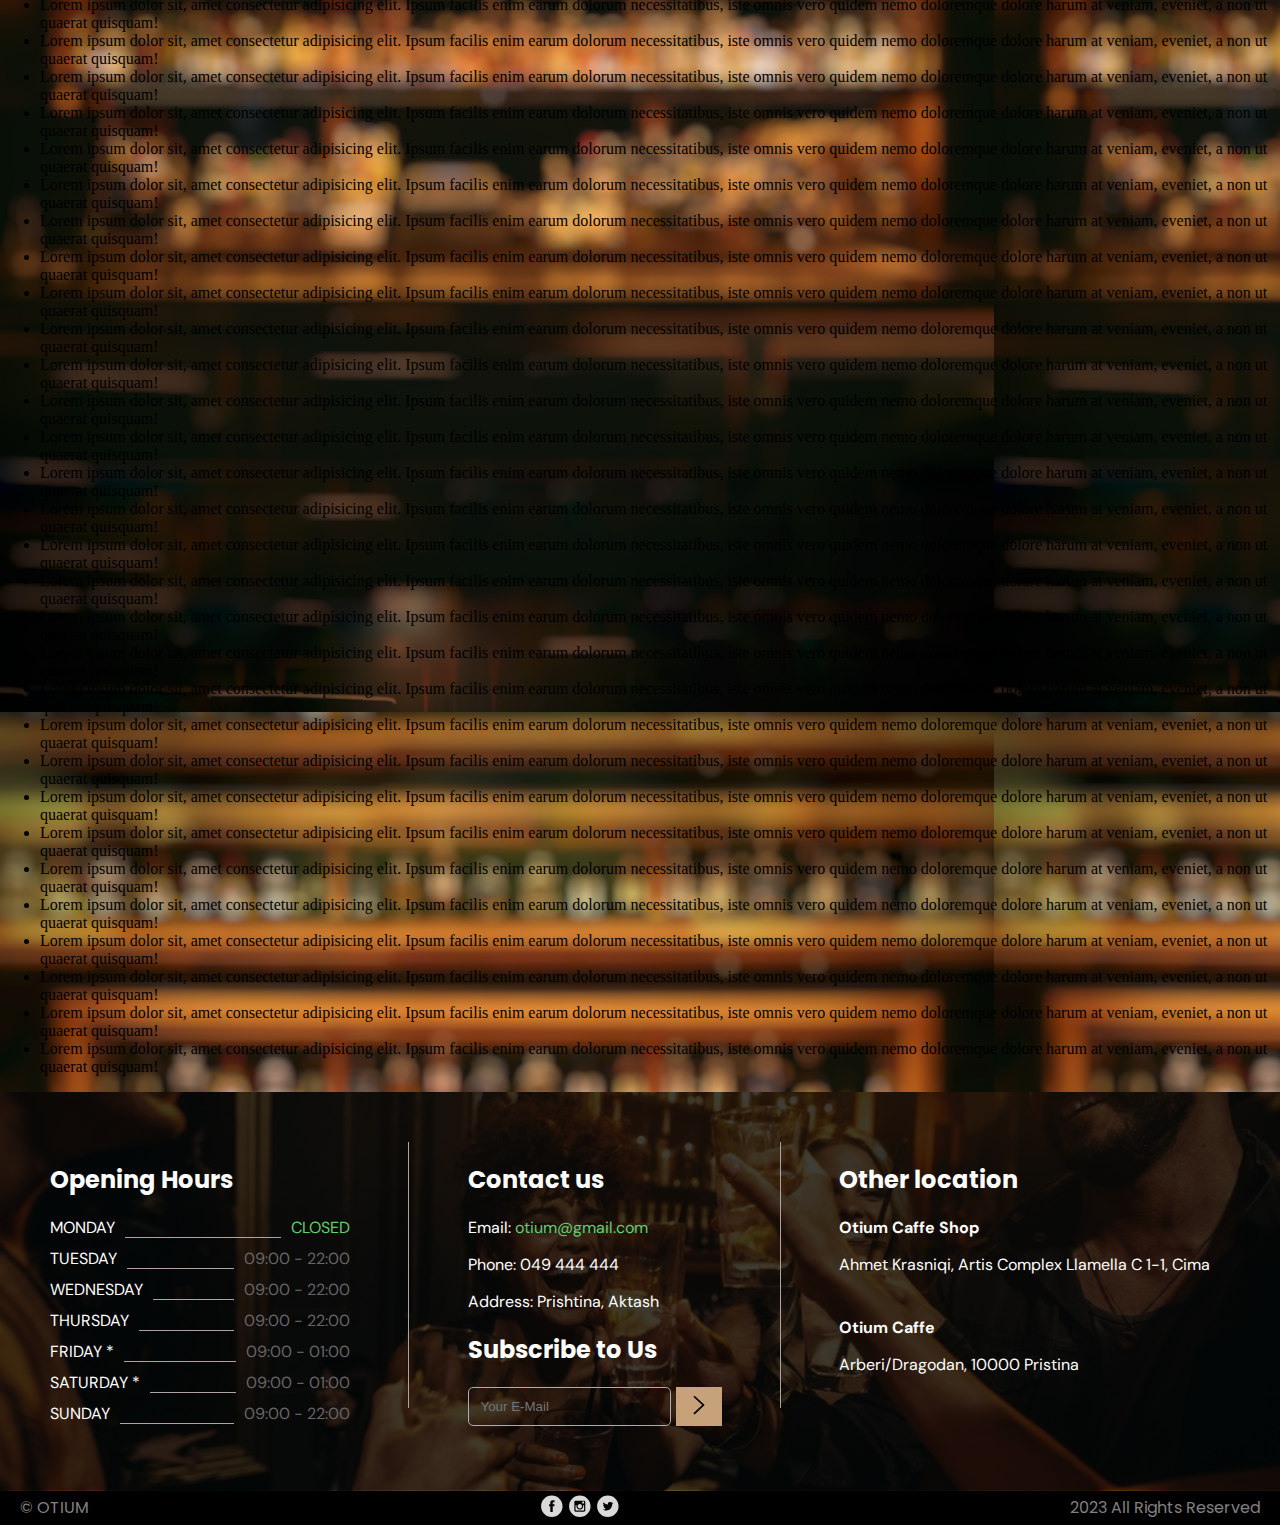
==== commit 22cad9f6: "Fourth Commit - Rinori" ====
--- a/about.html
+++ b/about.html
@@ -26,11 +26,10 @@
             </ul>
             <h2 class="about-us-text">ABOUT US</h2>
         </div>
-        
         <div class="header-right">
             <ul class="header-logo">
-                <li class="header-logo-list"><img src="img/person.svg" alt="Account"></li>
-                <li class="header-logo-list"><img src="img/search.svg" alt="Search"></li>
+                <li class="header-logo-list" id="account-button" onclick="openLoginForm()"><img src="img/person.svg" alt="Account"></li>
+                <li class="header-logo-list" id="search-button"> <img src="img/search.svg" alt="Search"> </li>
                 <li class="header-logo-list" id="more-button"> <img src="img/three-dots.svg" alt="More"> </li>
             </ul>
 
@@ -64,9 +63,56 @@
                 </div>
             </div>
         </div>
-    </header>
-
-    <main>
+        
+
+<!-- Login forma -->
+<div id="loginModal" class="modal">
+    <div class="modal-content">
+        <span class="close" onclick="closeLoginForm()">&times;</span>
+        
+        <form id="loginForm">
+            <div class="form-group">
+                <label for="username">Username</label>
+                <input type="text" id="username" name="username" placeholder="Enter your username">
+            </div>
+            <div class="form-group">
+                <label for="password">Password</label>
+                <input type="password" id="password" name="password" placeholder="Enter your password">
+            </div>
+            <button type="button" onclick="performLogin()" class="login-button">Login</button>
+            <p class="register-link" onclick="showRegisterForm()">Don't have an account? Register here.</p>
+        </form>
+
+        <!-- Register forma (fillimisht jasht pamjes) -->
+        <form id="registerForm" style="display: none;">
+            <div class="form-group">
+                <label for="firstName">First Name</label>
+                <input type="text" id="firstName" name="firstName" placeholder="Enter your first name">
+            </div>
+            <div class="form-group">
+                <label for="lastName">Last Name</label>
+                <input type="text" id="lastName" name="lastName" placeholder="Enter your last name">
+            </div>
+            <div class="form-group">
+                <label for="email">Email</label>
+                <input type="email" id="email" name="email" placeholder="Enter your email">
+            </div>
+            <div class="form-group">
+                <label for="password">Password</label>
+                <input type="password" id="registerPassword" name="registerPassword" placeholder="Enter your password">
+            </div>
+            <div class="form-group">
+                <label for="confirmPassword">Confirm Password</label>
+                <input type="password" id="confirmPassword" name="confirmPassword" placeholder="Confirm your password">
+            </div>
+            <button type="button" onclick="performRegister()" class="register-button" >Register</button>
+            <p class="login-link" onclick="closeRegisterForm()">Already have an account? Log in here.</p>
+        </form>
+    </div>
+</div>
+ </header>
+    <main class="content-below-header">
+        <!-- <p style="height: 35vh;"></p> -->
         <ul>
             <li>Lorem ipsum dolor sit, amet consectetur adipisicing elit. Ipsum facilis enim earum dolorum necessitatibus, iste omnis vero quidem nemo doloremque dolore harum at veniam, eveniet, a non ut quaerat quisquam!</li>
             <li>Lorem ipsum dolor sit, amet consectetur adipisicing elit. Ipsum facilis enim earum dolorum necessitatibus, iste omnis vero quidem nemo doloremque dolore harum at veniam, eveniet, a non ut quaerat quisquam!</li>
--- a/css/style.css
+++ b/css/style.css
@@ -5,6 +5,9 @@
 body{
     margin: 0;
     padding: 0;
+    background-color: #000000;
+    background-image: url('../img/body-background.png');
+    z-index: 0;
 }
 
 .Poppins{
@@ -24,6 +27,7 @@
     align-items: flex-start;
     width: 100%;
     height: 500px;  
+    z-index: 1000;
 
 }
 #header-index {
@@ -163,7 +167,13 @@
     flex-direction: row;
 }
 
-/* Sliding panel (Still in testing phase)*/
+.content-below-header {    
+    /* ktu duhet me fix diqka per mu ndreq bug i headerit */
+    transition: padding-top 0.5s ease;
+    padding-top: 90px;
+}
+
+/*==================== Sliding panel==========================*/
 .sliding-panel {
     position: fixed;
     top: 0;
@@ -235,6 +245,105 @@
     height: auto;
 }
 
+/* ====================== account log in from ========================*/
+.modal {
+    display: none;
+    position: fixed;
+    top: 0;
+    left: 0;
+    width: 100%;
+    height: 100%;
+    background-color: rgba(0, 0, 0, 0.7);
+}
+
+/*-------------------------- MODAL CONTENT---------------------------- */
+.modal-content {
+    position: absolute;
+    top: 50%;
+    left: 50%;
+    transform: translate(-50%, -50%);
+    padding: 50px; 
+    width: 400px; 
+    height: auto; 
+    max-height: 80%; /* Height ka max 80% edhe pse e kemi vendos qe heigh mu kon auto */
+    background-color: whitesmoke;
+    border: 1px solid #888;
+}
+/* ==========Style for the form group (username dhe passwordi)=================== */
+.form-group {
+    margin-bottom: 15px;
+}
+
+
+label {
+    margin-bottom: 8px;
+    display: block;
+    color: #333;
+}
+
+input {
+    padding: 10px;
+    width: 100%;
+    box-sizing: border-box;
+    margin-bottom: 15px;
+    border: 1px solid #ddd;
+    border-radius: 5px;
+}
+
+
+.close {
+    position: absolute;
+    top: 10px;
+    right: 10px;
+    font-size: 20px;
+    cursor: pointer;
+    color: #555;
+}
+
+/* username dhe passwordi */
+.form-group {   
+    margin-bottom: 20px;
+}
+
+.login-button,
+.register-button {
+    background-color: #4CAF50;
+    color: white;
+    padding: 12px 20px;
+    border: none;
+    border-radius: 5px;
+    cursor: pointer;
+    transition: background-color 0.3s ease;
+}
+
+.login-button:hover,
+.register-button:hover {
+    background-color: #45a049;
+}
+
+
+.register-link,
+.login-link {
+    cursor: pointer;
+}
+
+
+/*--------------------------MAIN PART---------------------------------------*/
+.bar-slideshow {
+    width: 100%;
+    overflow: hidden;
+}
+
+.slideshow-container {
+    max-width: 100%;
+    position: relative;
+    margin: auto;
+}
+
+.mySlides {
+    display: none;
+}
+
 
 
 /* --------  Our Bar --------- */
@@ -306,6 +415,10 @@
 
 
 /* --------  PRIVATE EVENTS --------- */
+
+.Private_Events{
+    background-color: white;
+}
 
 .title_private_event{
     letter-spacing: 2px;
@@ -504,515 +617,6 @@
     cursor: pointer;
 }
 
-
-
-
-/* -------- MENU.HTML --------- */
-
-html {
-    scroll-behavior: smooth;
-}
-
-body{
-    margin: 0;
-    padding: 0;
-    font-size: large;
-}
-
-.Poppins{
-    font-family: 'Poppins', sans-serif;
-}
-
-.DMsans{
-    font-family: 'DM Sans', sans-serif;
-}
-
-/* --------- HEADER -----------*/
-.header{
-    position: fixed;
-    top: 0;
-    display: flex;
-    justify-content: space-between;
-    align-items: flex-start;
-    width: 100%;
-    height: 500px;  
-
-}
-#header-index {
-    background: linear-gradient(rgba(15, 23, 43, .9), rgba(15, 23, 43, .9)), url(../img/header.jpg);
-    background-position: center center;
-    background-repeat: no-repeat;
-    background-size: cover;
-    transition: height 0.3s ease-out;
-}
-#header-about{
-    background: linear-gradient(rgba(15, 23, 43, .9), rgba(15, 23, 43, .9)), url(../img/About-US-bg.jpeg);
-    background-position: center center;
-    background-repeat: no-repeat;
-    background-size: cover;
-    transition: height 0.3s ease-out;
-}
-#header-menu{
-    background: linear-gradient(rgba(15, 23, 43, .9), rgba(15, 23, 43, .9)), url(../img/menu-bg.jpg);
-    background-position: center center;
-    background-repeat: no-repeat;
-    background-size: cover;
-    transition: height 0.3s ease-out;
-}
-
-#header-reservation{
-    background: linear-gradient(rgba(15, 23, 43, .9), rgba(15, 23, 43, .9)), url(../img/reservation-bg.jpg);
-    background-position: center center;
-    background-repeat: no-repeat;
-    background-size: cover;
-    transition: height 0.3s ease-out;
-}
-
-.header-smaller {
-    height: 90px !important;
-}
-
-.header-smaller .header-left,
-.header-smaller .header-middle,
-.header-smaller .header-right {
-    display: flex;
-    margin-top: 15px;
-    align-items: flex-start;
-    font-size: medium;
-    font-weight: bolder;
-}
-
-.header-left .header-text {
-    display: block;
-    
-}
-
-
-.header-left .header-logo-small {
-    display: none;
-    width: 120px;
-    height: auto;
-}
-.header-logo{
-    width: 30px;
-}
-
-.header-smaller .header-left .header-text {
-    display: none;
-}
-
-.header-smaller .header-left .header-logo {
-    display: block;
-    width: 60px;
-}
-
-
-.header-left{
-    display: flex;
-    font-size: larger;
-    font-weight: bold;
-    margin-left: 20px;
-    margin-top: 15px;
-    align-items: center;
-    flex-direction: row-reverse;
-}
-
-.header-middle{
-    display: flex;
-    flex-direction: column;
-    font-size: larger;
-    font-weight: bold;
-    margin-top: 30px;
-}
-
-.about-us-text,
-.menu-text,
-.reservation-text {
-    display: block;
-    text-align: center;
-    color: white;
-    font-size: 4em; 
-    margin-top: 25%;
-}
-
-.header-smaller .about-us-text,
-.header-smaller .menu-text,
-.header-smaller .reservation-text{
-    display: none;
-}
-
-.header-list{
-    display: flex;
-    list-style: none;
-
-}
-
-.header-list a{
-    text-decoration: none;
-    color: black;
-    font-weight: bold;
-}
-
-.header-item{
-    display: flex;
-    margin-right: 15px;
-}
-
-.header-right{
-    display: flex;
-    margin-right: 95px;
-    margin-top: 15px;
-    flex-wrap: wrap;
-}
-.header-logo{
-    display: flex;
-}
-.header-logo-list {
-    display: flex;
-    list-style: none;
-    margin-right: 20px;
-    justify-content: space-between;
-    flex-direction: row;
-}
-
-/* Sliding panel (Still in testing phase)*/
-.sliding-panel {
-    position: fixed;
-    top: 0;
-    right: -350px;
-    width: 350px;
-    height: 100%;
-    background: url('../img/sliding-panel-background.jpg');
-    background-size: cover;
-    background-position: center;
-    box-shadow: 0 0 10px rgba(0, 0, 0, 0.1);
-    overflow-y: auto;
-    transition: right 0.3s ease-in-out;
-}
-
-#more-button, #search-button, #account-button {
-    cursor: pointer;
-}
-
-.sliding-panel button#close-button {
-    position: absolute;
-    top: 10px;
-    right: 10px;
-    background: none;
-    border: none;
-    font-size: 20px;
-    cursor: pointer;
-}
-
-.sliding-panel .bar-info {
-    text-align: center;
-    padding: 10px;
-    color: white;
-}
-
-.sliding-panel .bar-info img {
-    max-width: 50%;
-    height: auto;
-    margin-top: 20px;
-    margin-bottom: 10px;
-    filter: invert(1);
-}
-
-.sliding-panel .bar-info h2 {
-    font-size: 2rem;
-    margin-bottom: 10px;
-}
-
-.sliding-panel .panel-text p {
-    color: white;
-    margin-bottom: 15px;
-    margin-right: 15px;
-    margin-left: 15px;
-    text-align: center;
-}
-
-.sliding-panel .social-icons {
-    text-align: center;
-    padding-bottom: 20px;
-    color: white;
-}
-
-.sliding-panel .social-icons a {
-    display: inline-block;
-    margin: 0 10px;
-}
-
-.sliding-panel .social-icons img {
-    max-width: 30px;
-    height: auto;
-}
-
-.Our_Bar{
-    display: flex;
-}
-@media (max-width: 1024px) {
-    .Our_Bar{
-        display: flex;
-        flex-direction: column;
-    }
-    .animated-fade{
-        background-repeat: no-repeat;
-        background-size: cover;
-    }
-}
-
-
-.item_left,
-.item_right{
-    display: flex;
-    width: 100%;
-    height: 300px;
-    overflow: hidden;
-}
-
-.item_right_title,
-.item_left_title{
-    font-size: 26px;
-}
-
-.animated-fade{
-    display: flex;
-    width: 100%;
-    height: 300px;
-    justify-content: center;
-    align-items: center;
-    transition: transform 0.7s ease-in-out;
-}
-.animated-fade:hover{
-    transform: scale(1.3);
-    transition: transform 0.7 ease-in-out;
-}
-.item_left_span:hover,
-.item_right_span:hover{
-    background-color: white;
-}
-
-#item_left,
-#item_right{
-    display: flex;
-    flex-direction: column;
-    justify-content: center;
-    align-items: center;
-    letter-spacing: 3px;
-}
-.animated-fade{
-    color: white;
-    text-decoration: none;
-}
-
-.item_left_span,
-.item_right_span{
-    border: 1px solid #c7a17a;
-    background-color: #c7a17a;
-    color: black;
-    padding: 10px;
-}
-
-.title_private_event{
-    letter-spacing: 2px;
-    display: flex;
-    justify-content: center;
-    color:#30271c;
-}
-.container_private_events{
-    display: flex;
-    flex-wrap: wrap;
-    justify-content: center;
-    padding: 26px;
-}
-.private_events_left{
-    width: 30%;
-    text-align: center;
-    margin-right: 20px;
-}
-.private_events_left h2{
-    letter-spacing: 2px;
-    color: #30271c;
-    margin: 0;
-    padding: 0;
-    display: flex;
-    justify-content: center;
-}
-.private_events_p{
-    font-size: 18px;
-}
-
-.private_events_right img{
-    height: 400px;
-    width:600px;
-}
-
-.button_private_events{
-    display: flex;
-    justify-content: center;
-    margin-bottom: 20px;
-}
-.inquire_now{
-    letter-spacing: 2px;
-    height: 50px;
-    width: 150px;
-    background-color: white;
-    color: #9a6e41;
-    border: 1px solid #9a6e41;
-    margin-bottom: 20px;
-    font-family: 'Poppins', sans-serif;
-}
-
-.inquire_now:hover{
-    letter-spacing: 2px;
-    background-color: #9a6e41;
-    color: white;
-    cursor: pointer;
-}
-
-/* -------- FOOTER --------- */
-
-
-.container_top{
-    padding: 50px;
-    display: flex;
-    justify-content: space-between;
-    flex-wrap: wrap;
-    color: white;
-
-    background-image: linear-gradient(rgba(0, 0, 0, 0.75), rgba(0, 0, 0, 0.75)), url(../img/Footer.jpeg);
-    background-position:  center;
-    background-repeat: no-repeat;
-    background-size: cover;
-}
-
-.footer_hours li{
-    width: 300px;
-    display: flex;
-    justify-content: space-between;
-    flex-wrap: wrap;
-    margin-bottom: 10px;
-}
-.footer_hours{
-    padding-inline-start: 0;
-}
-
-.span-left{
-    display: inline-block;
-}
-.span-right{
-    display: inline-block;
-    color: #666;
-}
-
-
-.horizontal {
-    border-bottom: 1px solid rgb(177, 161, 161);
-    flex-grow: 1;
-    display: block;
-    margin: 0;
-    margin: 0px 10px;
-}
-
-.vertical-left{
-    left: 66%;
-}
-.vertical-right{
-    right: 66%;
-}
-.vertical{
-    border-left: 1px solid rgb(177, 161, 161);
-    height: 265.75px;
-}
-
-@media (max-width: 1024px) {
-    .vertical-left{
-        border-left: none;
-        border-top: 1px solid rgb(177, 161, 161);
-        width: 100%;
-        height: auto;
-        position: relative;
-        left: 0;
-        right: 0;
-        margin-top: 20px;
-    }
-}
-
-@media (max-width: 655px) {
-    .vertical-right{
-        border-left: none;
-        border-top: 1px solid rgb(177, 161, 161);
-        width: 100%;
-        height: auto;
-        position: relative;
-        left: 0;
-        right: 0;
-        margin-bottom: 10px;
-    }
-}
-
-
-.column-left .footer_hours{
-    list-style: none;
-}
-
-.column-left h3,
-.column-middle h3,
-.column-right h3{
-    display: flex;
-    justify-content: center;
-    color: rgb(219, 216, 216);
-    flex-direction: column;
-    align-items: flex-start;
-}
-
-.column-right{
-    padding:  0px 20px 0px 0px;
-}
-
-.OtherLocation_bottom{
-    padding-top: 10px;
-}
-
-
-.container_bottom{
-    display: flex;
-    padding: 0px 20px;
-    justify-content: space-between;
-    background-color: black;
-    align-items: center;
-    flex-wrap: wrap;
-    color: gray;
-}
-
-.footer_middle{
-    margin-top: 3px;
-}
-
-#subscriptionForm{
-    display: flex;
-    align-items: flex-start;
-    column-gap: 5px;
-}
-#email{
-    background-color: transparent;
-    padding: 11px 12px;
-    color: #bcbcbc;
-    border: 1px solid #acacac;
-}
-.button_footer{
-    background-color: #c7a17a;
-    border: 2px solid #c7a17a;
-}
-.button_footer:hover{
-    background-color:#9a6e41;
-    border: 2px solid #9a6e41;
-    cursor: pointer;
-}
-
-
-
-
 /* -------- MENU.HTML --------- */
 
 .What_We_Offer_Section{
@@ -1283,4 +887,120 @@
     .Snacks_list{
         padding: 15px 50px;
     }
+}
+
+
+
+
+
+
+/* ----------------------------- RESERVATION CSS---------------------------------- */
+
+
+/* PER RESERVATION POPUP */
+
+#main-container {
+    background-image: url('../img/reserved-background.jpeg');
+    background-size: cover;
+    background-position: center;
+    background-repeat: no-repeat;
+    text-align: center;
+    padding: 100px 20px;
+    color: white;
+    text-shadow: -1px -1px 0 black, 1px -1px 0 black, -1px 1px 0 black, 1px 1px 0 black;
+}
+
+#main-container h1 {
+    font-size: 36px;
+    margin-bottom: 20px;
+}
+
+#main-container p {
+    font-size: 18px;
+    margin-bottom: 40px;
+}
+
+#main-container #reservation-button {
+    display: block;
+    margin: 20px auto;
+    background-color: #4CAF50;
+    color: white;
+    padding: 12px 20px;
+    border: none;
+    border-radius: 5px;
+    cursor: pointer;
+    transition: background-color 0.3s ease;
+}
+
+#main-container #reservation-button:hover {
+    background-color: #45a049;
+}
+
+.popup {
+    text-align: left;
+    display: none;
+    position: fixed;
+    top: 0;
+    left: 0;
+    width: 100%;
+    height: 100%;
+    background-color: rgba(0, 0, 0, 0.7);
+    z-index: 1001; 
+    text-shadow: none;
+}
+
+.popup form {
+    position: absolute;
+    top: 50%;
+    left: 50%;
+    transform: translate(-50%, -50%);
+    padding: 50px; 
+    width: 400px; 
+    max-height: 80%; 
+    background-color: whitesmoke;
+    border: 1px solid #888;
+    border-radius: 5px;
+    box-shadow: 0 0 10px rgba(0, 0, 0, 0.1);
+    z-index: 1002; 
+}
+
+.popup label {
+    margin-bottom: 8px;
+    display: block;
+    color: #333;
+    font-weight: bold;
+}
+
+.popup input {
+    padding: 10px;
+    width: calc(100% - 20px); 
+    box-sizing: border-box;
+    margin-bottom: 15px;
+    border: 1px solid #ddd;
+    border-radius: 5px;
+}
+
+.popup button {
+    display: block; 
+    margin: 20px auto;
+    background-color: #4CAF50;
+    color: white;
+    padding: 12px 20px;
+    border: none;
+    border-radius: 5px;
+    cursor: pointer;
+    transition: background-color 0.3s ease;
+}
+
+.popup button:hover {
+    background-color: #45a049;
+}
+
+.close-btn {
+    position: absolute;
+    top: 10px;
+    right: 10px;
+    font-size: 20px;
+    cursor: pointer;
+    color: #555;
 }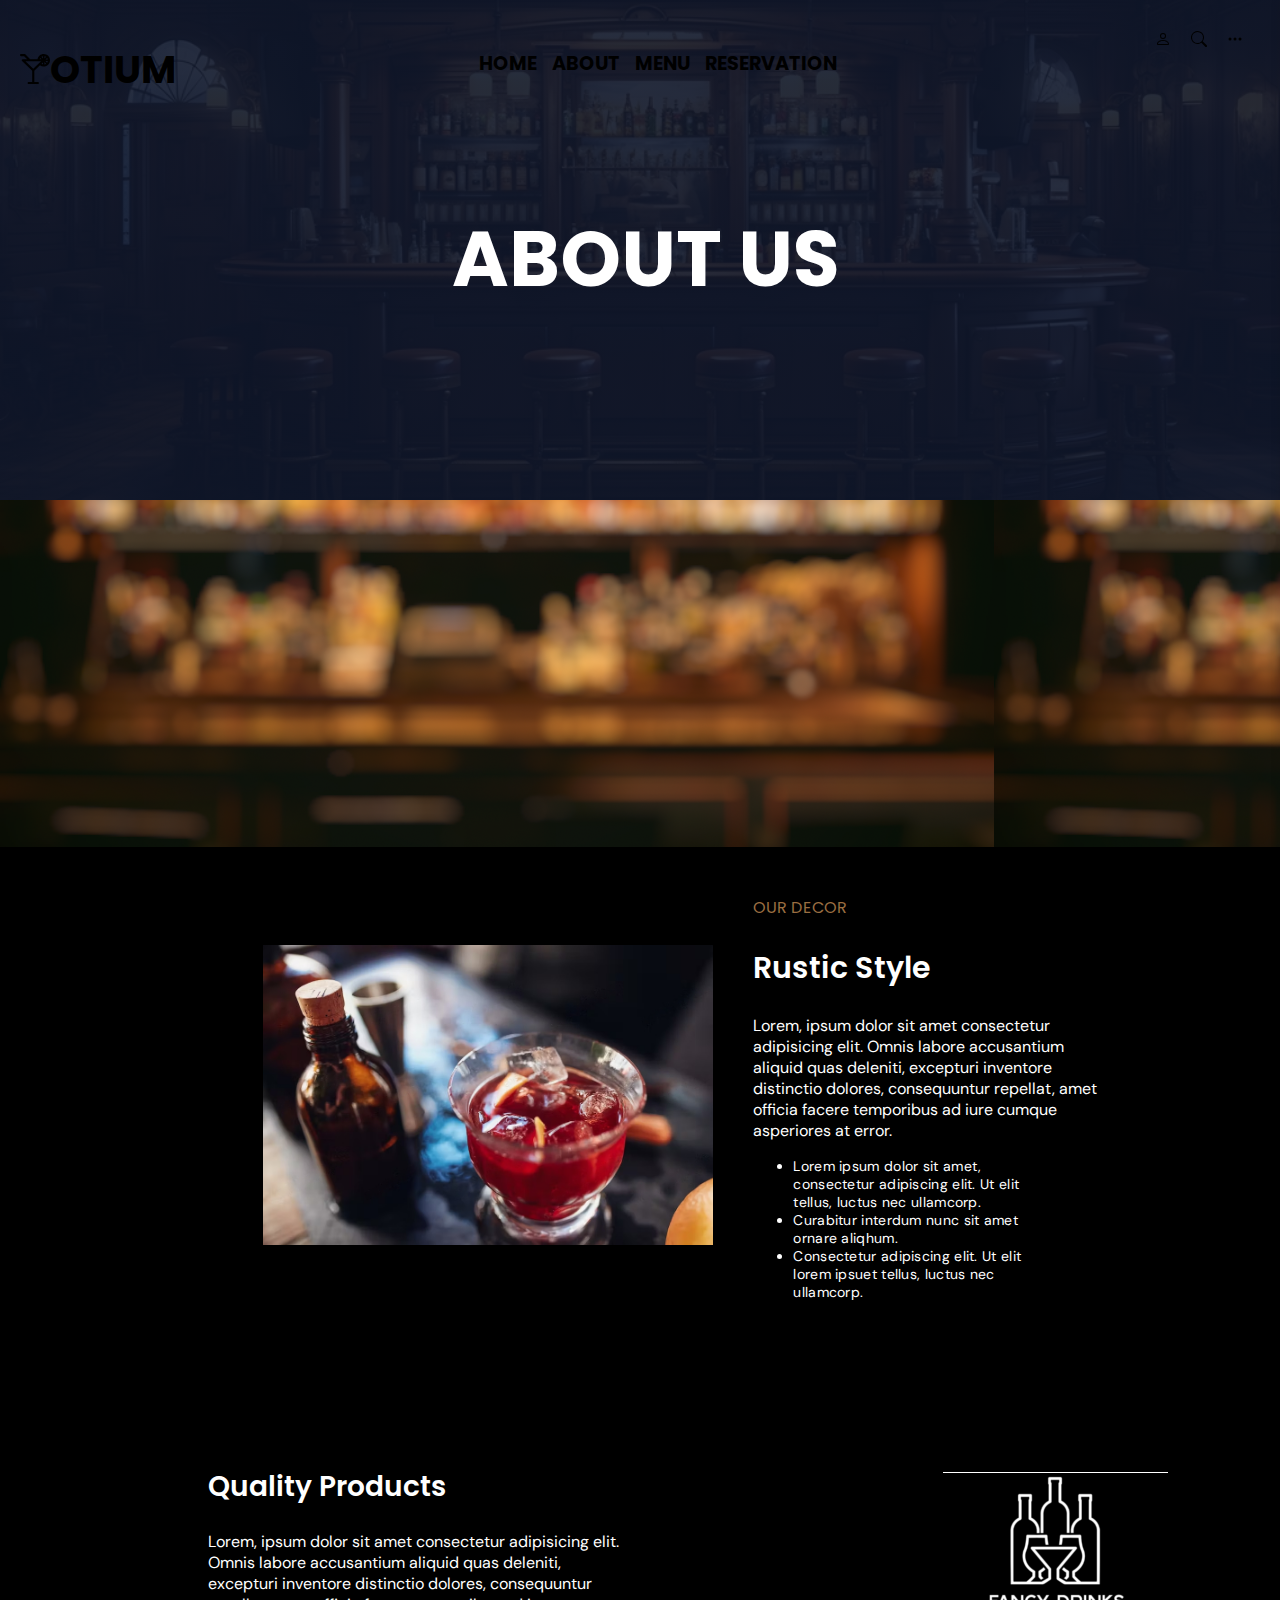
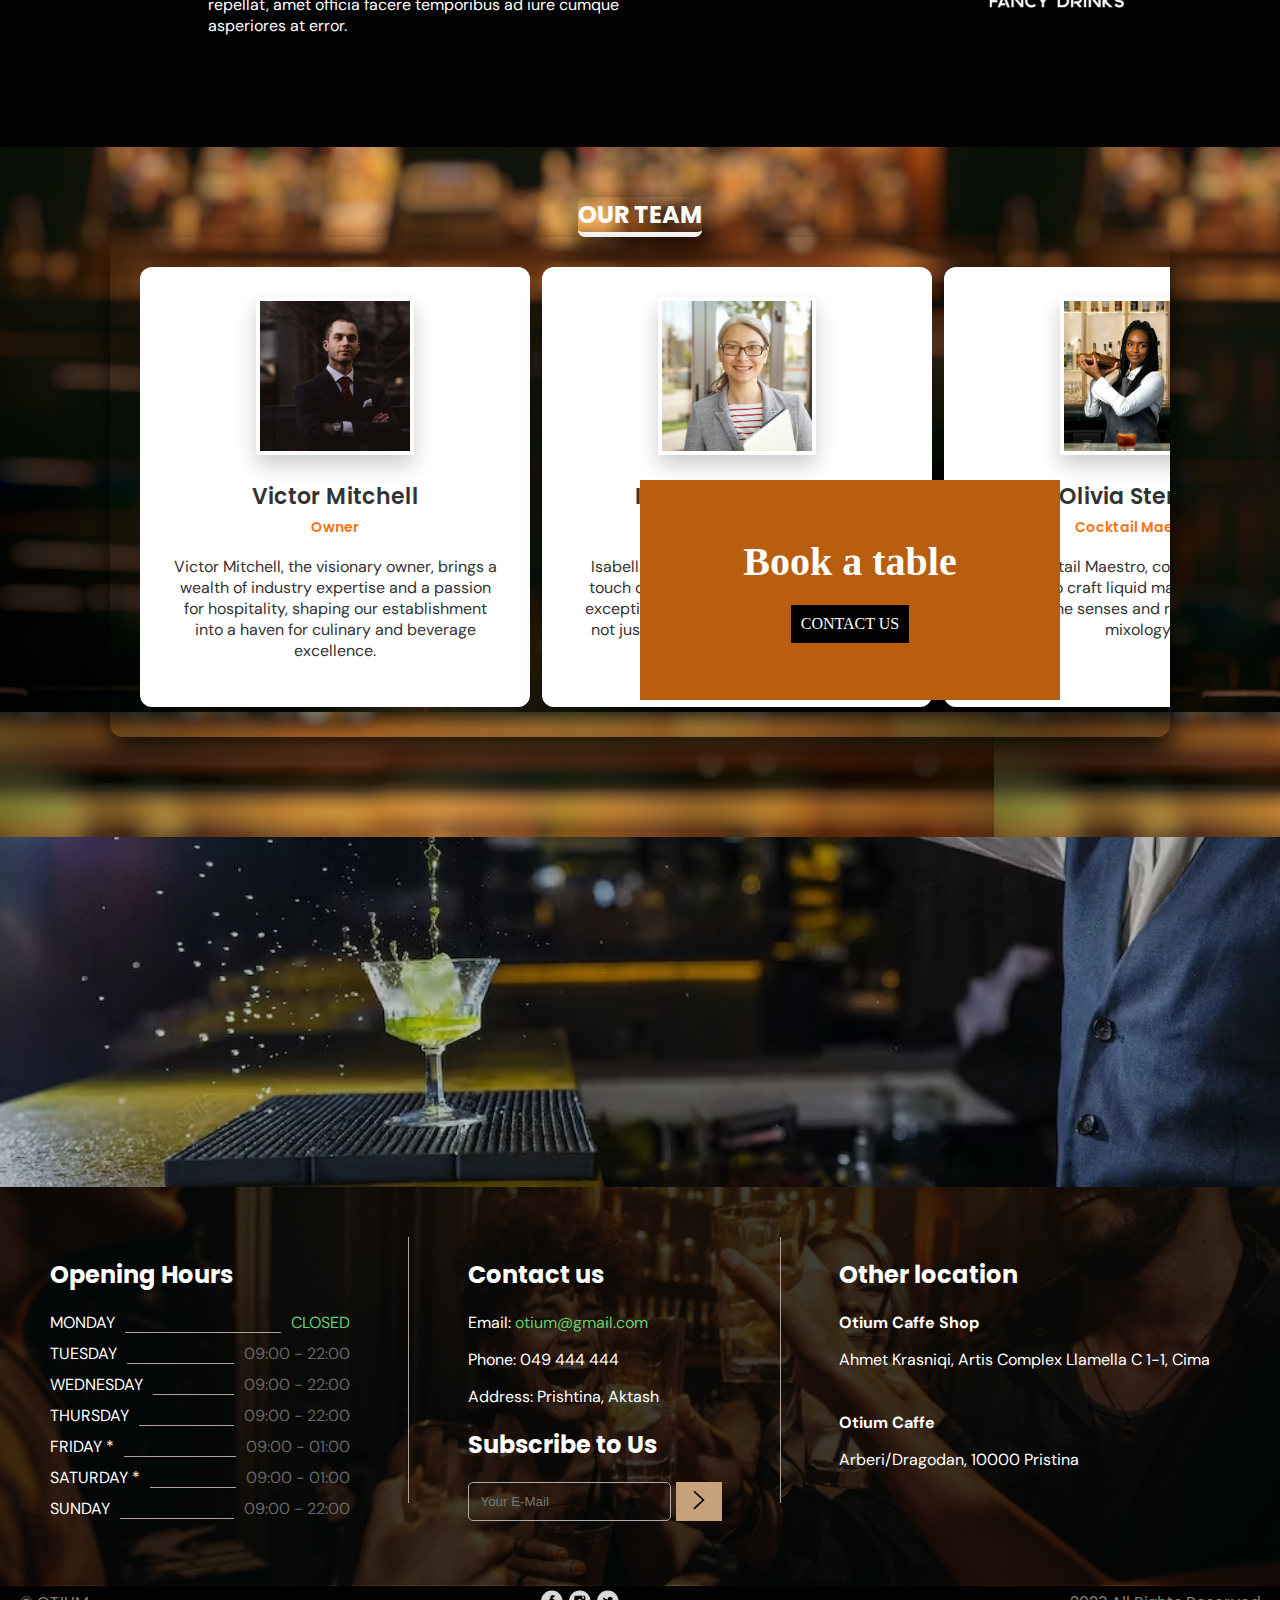
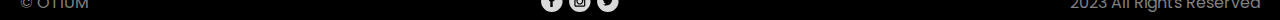
==== commit 65fceea7: "Senevth commit - Azemi" ====
--- a/about.html
+++ b/about.html
@@ -112,69 +112,111 @@
 </div>
  </header>
     <main class="content-below-header">
-        <!-- <p style="height: 35vh;"></p> -->
-        <ul>
-            <li>Lorem ipsum dolor sit, amet consectetur adipisicing elit. Ipsum facilis enim earum dolorum necessitatibus, iste omnis vero quidem nemo doloremque dolore harum at veniam, eveniet, a non ut quaerat quisquam!</li>
-            <li>Lorem ipsum dolor sit, amet consectetur adipisicing elit. Ipsum facilis enim earum dolorum necessitatibus, iste omnis vero quidem nemo doloremque dolore harum at veniam, eveniet, a non ut quaerat quisquam!</li>
-            <li>Lorem ipsum dolor sit, amet consectetur adipisicing elit. Ipsum facilis enim earum dolorum necessitatibus, iste omnis vero quidem nemo doloremque dolore harum at veniam, eveniet, a non ut quaerat quisquam!</li>
-            <li>Lorem ipsum dolor sit, amet consectetur adipisicing elit. Ipsum facilis enim earum dolorum necessitatibus, iste omnis vero quidem nemo doloremque dolore harum at veniam, eveniet, a non ut quaerat quisquam!</li>
-            <li>Lorem ipsum dolor sit, amet consectetur adipisicing elit. Ipsum facilis enim earum dolorum necessitatibus, iste omnis vero quidem nemo doloremque dolore harum at veniam, eveniet, a non ut quaerat quisquam!</li>
-            <li>Lorem ipsum dolor sit, amet consectetur adipisicing elit. Ipsum facilis enim earum dolorum necessitatibus, iste omnis vero quidem nemo doloremque dolore harum at veniam, eveniet, a non ut quaerat quisquam!</li>
-            <li>Lorem ipsum dolor sit, amet consectetur adipisicing elit. Ipsum facilis enim earum dolorum necessitatibus, iste omnis vero quidem nemo doloremque dolore harum at veniam, eveniet, a non ut quaerat quisquam!</li>
-            <li>Lorem ipsum dolor sit, amet consectetur adipisicing elit. Ipsum facilis enim earum dolorum necessitatibus, iste omnis vero quidem nemo doloremque dolore harum at veniam, eveniet, a non ut quaerat quisquam!</li>
-            <li>Lorem ipsum dolor sit, amet consectetur adipisicing elit. Ipsum facilis enim earum dolorum necessitatibus, iste omnis vero quidem nemo doloremque dolore harum at veniam, eveniet, a non ut quaerat quisquam!</li>
-            <li>Lorem ipsum dolor sit, amet consectetur adipisicing elit. Ipsum facilis enim earum dolorum necessitatibus, iste omnis vero quidem nemo doloremque dolore harum at veniam, eveniet, a non ut quaerat quisquam!</li>
-            <li>Lorem ipsum dolor sit, amet consectetur adipisicing elit. Ipsum facilis enim earum dolorum necessitatibus, iste omnis vero quidem nemo doloremque dolore harum at veniam, eveniet, a non ut quaerat quisquam!</li>
-            <li>Lorem ipsum dolor sit, amet consectetur adipisicing elit. Ipsum facilis enim earum dolorum necessitatibus, iste omnis vero quidem nemo doloremque dolore harum at veniam, eveniet, a non ut quaerat quisquam!</li>
-            <li>Lorem ipsum dolor sit, amet consectetur adipisicing elit. Ipsum facilis enim earum dolorum necessitatibus, iste omnis vero quidem nemo doloremque dolore harum at veniam, eveniet, a non ut quaerat quisquam!</li>
-            <li>Lorem ipsum dolor sit, amet consectetur adipisicing elit. Ipsum facilis enim earum dolorum necessitatibus, iste omnis vero quidem nemo doloremque dolore harum at veniam, eveniet, a non ut quaerat quisquam!</li>
-            <li>Lorem ipsum dolor sit, amet consectetur adipisicing elit. Ipsum facilis enim earum dolorum necessitatibus, iste omnis vero quidem nemo doloremque dolore harum at veniam, eveniet, a non ut quaerat quisquam!</li>
-            <li>Lorem ipsum dolor sit, amet consectetur adipisicing elit. Ipsum facilis enim earum dolorum necessitatibus, iste omnis vero quidem nemo doloremque dolore harum at veniam, eveniet, a non ut quaerat quisquam!</li>
-            <li>Lorem ipsum dolor sit, amet consectetur adipisicing elit. Ipsum facilis enim earum dolorum necessitatibus, iste omnis vero quidem nemo doloremque dolore harum at veniam, eveniet, a non ut quaerat quisquam!</li>
-            <li>Lorem ipsum dolor sit, amet consectetur adipisicing elit. Ipsum facilis enim earum dolorum necessitatibus, iste omnis vero quidem nemo doloremque dolore harum at veniam, eveniet, a non ut quaerat quisquam!</li>
-            <li>Lorem ipsum dolor sit, amet consectetur adipisicing elit. Ipsum facilis enim earum dolorum necessitatibus, iste omnis vero quidem nemo doloremque dolore harum at veniam, eveniet, a non ut quaerat quisquam!</li>
-            <li>Lorem ipsum dolor sit, amet consectetur adipisicing elit. Ipsum facilis enim earum dolorum necessitatibus, iste omnis vero quidem nemo doloremque dolore harum at veniam, eveniet, a non ut quaerat quisquam!</li>
-            <li>Lorem ipsum dolor sit, amet consectetur adipisicing elit. Ipsum facilis enim earum dolorum necessitatibus, iste omnis vero quidem nemo doloremque dolore harum at veniam, eveniet, a non ut quaerat quisquam!</li>
-            <li>Lorem ipsum dolor sit, amet consectetur adipisicing elit. Ipsum facilis enim earum dolorum necessitatibus, iste omnis vero quidem nemo doloremque dolore harum at veniam, eveniet, a non ut quaerat quisquam!</li>
-            <li>Lorem ipsum dolor sit, amet consectetur adipisicing elit. Ipsum facilis enim earum dolorum necessitatibus, iste omnis vero quidem nemo doloremque dolore harum at veniam, eveniet, a non ut quaerat quisquam!</li>
-            <li>Lorem ipsum dolor sit, amet consectetur adipisicing elit. Ipsum facilis enim earum dolorum necessitatibus, iste omnis vero quidem nemo doloremque dolore harum at veniam, eveniet, a non ut quaerat quisquam!</li>
-            <li>Lorem ipsum dolor sit, amet consectetur adipisicing elit. Ipsum facilis enim earum dolorum necessitatibus, iste omnis vero quidem nemo doloremque dolore harum at veniam, eveniet, a non ut quaerat quisquam!</li>
-            <li>Lorem ipsum dolor sit, amet consectetur adipisicing elit. Ipsum facilis enim earum dolorum necessitatibus, iste omnis vero quidem nemo doloremque dolore harum at veniam, eveniet, a non ut quaerat quisquam!</li>
-            <li>Lorem ipsum dolor sit, amet consectetur adipisicing elit. Ipsum facilis enim earum dolorum necessitatibus, iste omnis vero quidem nemo doloremque dolore harum at veniam, eveniet, a non ut quaerat quisquam!</li>
-            <li>Lorem ipsum dolor sit, amet consectetur adipisicing elit. Ipsum facilis enim earum dolorum necessitatibus, iste omnis vero quidem nemo doloremque dolore harum at veniam, eveniet, a non ut quaerat quisquam!</li>
-            <li>Lorem ipsum dolor sit, amet consectetur adipisicing elit. Ipsum facilis enim earum dolorum necessitatibus, iste omnis vero quidem nemo doloremque dolore harum at veniam, eveniet, a non ut quaerat quisquam!</li>
-            <li>Lorem ipsum dolor sit, amet consectetur adipisicing elit. Ipsum facilis enim earum dolorum necessitatibus, iste omnis vero quidem nemo doloremque dolore harum at veniam, eveniet, a non ut quaerat quisquam!</li>
-            <li>Lorem ipsum dolor sit, amet consectetur adipisicing elit. Ipsum facilis enim earum dolorum necessitatibus, iste omnis vero quidem nemo doloremque dolore harum at veniam, eveniet, a non ut quaerat quisquam!</li>
-            <li>Lorem ipsum dolor sit, amet consectetur adipisicing elit. Ipsum facilis enim earum dolorum necessitatibus, iste omnis vero quidem nemo doloremque dolore harum at veniam, eveniet, a non ut quaerat quisquam!</li>
-            <li>Lorem ipsum dolor sit, amet consectetur adipisicing elit. Ipsum facilis enim earum dolorum necessitatibus, iste omnis vero quidem nemo doloremque dolore harum at veniam, eveniet, a non ut quaerat quisquam!</li>
-            <li>Lorem ipsum dolor sit, amet consectetur adipisicing elit. Ipsum facilis enim earum dolorum necessitatibus, iste omnis vero quidem nemo doloremque dolore harum at veniam, eveniet, a non ut quaerat quisquam!</li>
-            <li>Lorem ipsum dolor sit, amet consectetur adipisicing elit. Ipsum facilis enim earum dolorum necessitatibus, iste omnis vero quidem nemo doloremque dolore harum at veniam, eveniet, a non ut quaerat quisquam!</li>
-            <li>Lorem ipsum dolor sit, amet consectetur adipisicing elit. Ipsum facilis enim earum dolorum necessitatibus, iste omnis vero quidem nemo doloremque dolore harum at veniam, eveniet, a non ut quaerat quisquam!</li>
-            <li>Lorem ipsum dolor sit, amet consectetur adipisicing elit. Ipsum facilis enim earum dolorum necessitatibus, iste omnis vero quidem nemo doloremque dolore harum at veniam, eveniet, a non ut quaerat quisquam!</li>
-            <li>Lorem ipsum dolor sit, amet consectetur adipisicing elit. Ipsum facilis enim earum dolorum necessitatibus, iste omnis vero quidem nemo doloremque dolore harum at veniam, eveniet, a non ut quaerat quisquam!</li>
-            <li>Lorem ipsum dolor sit, amet consectetur adipisicing elit. Ipsum facilis enim earum dolorum necessitatibus, iste omnis vero quidem nemo doloremque dolore harum at veniam, eveniet, a non ut quaerat quisquam!</li>
-            <li>Lorem ipsum dolor sit, amet consectetur adipisicing elit. Ipsum facilis enim earum dolorum necessitatibus, iste omnis vero quidem nemo doloremque dolore harum at veniam, eveniet, a non ut quaerat quisquam!</li>
-            <li>Lorem ipsum dolor sit, amet consectetur adipisicing elit. Ipsum facilis enim earum dolorum necessitatibus, iste omnis vero quidem nemo doloremque dolore harum at veniam, eveniet, a non ut quaerat quisquam!</li>
-            <li>Lorem ipsum dolor sit, amet consectetur adipisicing elit. Ipsum facilis enim earum dolorum necessitatibus, iste omnis vero quidem nemo doloremque dolore harum at veniam, eveniet, a non ut quaerat quisquam!</li>
-            <li>Lorem ipsum dolor sit, amet consectetur adipisicing elit. Ipsum facilis enim earum dolorum necessitatibus, iste omnis vero quidem nemo doloremque dolore harum at veniam, eveniet, a non ut quaerat quisquam!</li>
-            <li>Lorem ipsum dolor sit, amet consectetur adipisicing elit. Ipsum facilis enim earum dolorum necessitatibus, iste omnis vero quidem nemo doloremque dolore harum at veniam, eveniet, a non ut quaerat quisquam!</li>
-            <li>Lorem ipsum dolor sit, amet consectetur adipisicing elit. Ipsum facilis enim earum dolorum necessitatibus, iste omnis vero quidem nemo doloremque dolore harum at veniam, eveniet, a non ut quaerat quisquam!</li>
-            <li>Lorem ipsum dolor sit, amet consectetur adipisicing elit. Ipsum facilis enim earum dolorum necessitatibus, iste omnis vero quidem nemo doloremque dolore harum at veniam, eveniet, a non ut quaerat quisquam!</li>
-            <li>Lorem ipsum dolor sit, amet consectetur adipisicing elit. Ipsum facilis enim earum dolorum necessitatibus, iste omnis vero quidem nemo doloremque dolore harum at veniam, eveniet, a non ut quaerat quisquam!</li>
-            <li>Lorem ipsum dolor sit, amet consectetur adipisicing elit. Ipsum facilis enim earum dolorum necessitatibus, iste omnis vero quidem nemo doloremque dolore harum at veniam, eveniet, a non ut quaerat quisquam!</li>
-            <li>Lorem ipsum dolor sit, amet consectetur adipisicing elit. Ipsum facilis enim earum dolorum necessitatibus, iste omnis vero quidem nemo doloremque dolore harum at veniam, eveniet, a non ut quaerat quisquam!</li>
-            <li>Lorem ipsum dolor sit, amet consectetur adipisicing elit. Ipsum facilis enim earum dolorum necessitatibus, iste omnis vero quidem nemo doloremque dolore harum at veniam, eveniet, a non ut quaerat quisquam!</li>
-            <li>Lorem ipsum dolor sit, amet consectetur adipisicing elit. Ipsum facilis enim earum dolorum necessitatibus, iste omnis vero quidem nemo doloremque dolore harum at veniam, eveniet, a non ut quaerat quisquam!</li>
-            <li>Lorem ipsum dolor sit, amet consectetur adipisicing elit. Ipsum facilis enim earum dolorum necessitatibus, iste omnis vero quidem nemo doloremque dolore harum at veniam, eveniet, a non ut quaerat quisquam!</li>
-            <li>Lorem ipsum dolor sit, amet consectetur adipisicing elit. Ipsum facilis enim earum dolorum necessitatibus, iste omnis vero quidem nemo doloremque dolore harum at veniam, eveniet, a non ut quaerat quisquam!</li>
-            <li>Lorem ipsum dolor sit, amet consectetur adipisicing elit. Ipsum facilis enim earum dolorum necessitatibus, iste omnis vero quidem nemo doloremque dolore harum at veniam, eveniet, a non ut quaerat quisquam!</li>
-            <li>Lorem ipsum dolor sit, amet consectetur adipisicing elit. Ipsum facilis enim earum dolorum necessitatibus, iste omnis vero quidem nemo doloremque dolore harum at veniam, eveniet, a non ut quaerat quisquam!</li>
-            <li>Lorem ipsum dolor sit, amet consectetur adipisicing elit. Ipsum facilis enim earum dolorum necessitatibus, iste omnis vero quidem nemo doloremque dolore harum at veniam, eveniet, a non ut quaerat quisquam!</li>
-            <li>Lorem ipsum dolor sit, amet consectetur adipisicing elit. Ipsum facilis enim earum dolorum necessitatibus, iste omnis vero quidem nemo doloremque dolore harum at veniam, eveniet, a non ut quaerat quisquam!</li>
-            <li>Lorem ipsum dolor sit, amet consectetur adipisicing elit. Ipsum facilis enim earum dolorum necessitatibus, iste omnis vero quidem nemo doloremque dolore harum at veniam, eveniet, a non ut quaerat quisquam!</li>
-            <li>Lorem ipsum dolor sit, amet consectetur adipisicing elit. Ipsum facilis enim earum dolorum necessitatibus, iste omnis vero quidem nemo doloremque dolore harum at veniam, eveniet, a non ut quaerat quisquam!</li>
-            <li>Lorem ipsum dolor sit, amet consectetur adipisicing elit. Ipsum facilis enim earum dolorum necessitatibus, iste omnis vero quidem nemo doloremque dolore harum at veniam, eveniet, a non ut quaerat quisquam!</li>
-        </ul>
+        <p style="height: 35vh;"></p>
+
+        <section class="Our_Decor">
+            <div class="Decor_left">
+                <div>
+                    <img id="slideshow" class="slideshow_content" src="" alt="slideshow content">
+                </div>
+            </div>
+            <div class="Decor_right">
+                <div class="Decor_bundle">
+                    <p style="font-size: 1em; color: #9a6e41;" class="Poppins">OUR DECOR</p>
+                    <h2 class="Decor_title Poppins">Rustic Style</h2>
+                    <p class="Decor_description DMsans">Lorem, ipsum dolor sit amet consectetur adipisicing elit. Omnis labore accusantium aliquid quas deleniti, excepturi inventore distinctio dolores, consequuntur repellat, amet officia facere temporibus ad iure cumque asperiores at error.</p>
+                    <ul class="Decor-list DMsans">
+                        <li class="Decor-item">Lorem ipsum dolor sit amet, consectetur adipiscing elit. Ut elit tellus, luctus nec ullamcorp.</li>
+                        <li class="Decor-item">Curabitur interdum nunc sit amet ornare aliqhum.</li>
+                        <li class="Decor-item">Consectetur adipiscing elit. Ut elit lorem ipsuet tellus, luctus nec ullamcorp.</li>
+                    </ul>
+                </div>
+            </div>
+        </section>
+    
+        <section class="Quality_Products">
+            <div class="Quality_left">
+                <div class="Quality_bundle">
+                    <h2 class="Quality_title Poppins">Quality Products</h2>
+                    <p class="Quality_description DMsans">Lorem, ipsum dolor sit amet consectetur adipisicing elit. Omnis labore accusantium aliquid quas deleniti, excepturi inventore distinctio dolores, consequuntur repellat, amet officia facere temporibus ad iure cumque asperiores at error.</p>
+                </div>
+            </div>
+            <div class="Quality_right">
+                <div class="Quality-wrapper" id="Quality">
+                    <div class="Quality-slide">
+                        <img src="img/Fancy_Drinks.png" alt="Fancy Drinks">
+                    </div>
+                    <div class="Quality-slide">
+                        <img src="img/Wine_little.jpg" alt="Wine a little">
+                    </div>
+                    <div class="Quality-slide">
+                        <img src="img/Made_from_nature.jpg" alt="Made form nature">
+                    </div>
+                </div>
+            </div>
+        </section>
+
+        <div class="Our-Team">
+            <h2 class="Our-Team-Title Poppins">OUR TEAM</h2>
+            <section class="container" id="cardContainer">
+                <div class="card">
+                    <div class="image">
+                        <img src="img/Victor Mitchell.jpg" alt="1">
+                    </div>
+                    <h2 class="Poppins">Victor Mitchell</h2>
+                    <p class="title Poppins">Owner</p>
+                    <p class="DMsans">Victor Mitchell, the visionary owner, brings a wealth of industry expertise and a passion for hospitality, shaping our establishment into a haven for culinary and beverage excellence.</p>
+                </div>
+                <div class="card">
+                    <div class="image">
+                        <img src="img/Isabella Reynolds.jpg" alt="2">
+                    </div>
+                    <h2 class="Poppins">Isabella Reynolds</h2>
+                    <p class="title Poppins">Co-owner</p>
+                    <p class="DMsans">Isabella Reynolds, the co-owner, adds a touch of creativity and a commitment to exceptional service, ensuring our venue is not just a place to dine and drink but an experience to remember.</p>
+                </div>
+                <div class="card">
+                    <div class="image">
+                        <img src="img/Olivia Sterling.jpg" alt="5">
+                    </div>
+                    <h2 class="Poppins">Olivia Sterling</h2>
+                    <p class="title Poppins">Cocktail Maestro</p>
+                    <p class="DMsans">Our Cocktail Maestro, combines flair and finesse to craft liquid masterpieces that tantalize the senses and redefine the art of mixology.</p>
+                </div>
+                <div class="card">
+                    <div class="image">
+                        <img src="img/Emma Sanchez.jpg" alt="3">
+                    </div>
+                    <h2 class="Poppins">Emma Sanchez</h2>
+                    <p class="title Poppins">Espresso Maestro</p>
+                    <p class="DMsans">Our Espresso Maestro, crafts coffee masterpieces with precision and passion, turning every cup into a moment of caffeinated delight.</p>
+                </div>
+                <div class="card">
+                    <div class="image">
+                        <img src="img/Liam Harper.jpg" alt="4">
+                    </div>
+                    <h2 class="Poppins">Liam Harper</h2>
+                    <p class="title Poppins">Brew Maestro</p>
+                    <p class="DMsans">Our Brew Maestro, transforms coffee into an art form, expertly balancing flavors to create the perfect brew for every palate.</p>
+                </div>
+                <div class="card">
+                    <div class="image">
+                        <img src="img/Alejandro Rodriguez.jpg" alt="6">
+                    </div>
+                    <h2 class="Poppins">Alejandro Rodriguez</h2>
+                    <p class="title Poppins">Culinary Maestro</p>
+                    <p class="DMsans">Our Culinary Maestro, orchestrates a symphony of flavors, creating culinary masterpieces that elevate dining experiences to new heights.</p>
+                </div>
+            </section>
+        </div>
+
+        <div class="Book_Table_Section">
+            <img src="img/about_us_footer.jpeg" alt="foto" class="about_us_footer">
+            <div class="Book_Table">
+                <div><h2 class = "Book_Table_title">Book a table</h2></div>
+                <div class="contact_us_button"><a href="reservation.html">CONTACT US</a></div>
+            </div>
+        </div>
     </main>
   
     <footer class="footer">
--- a/css/style.css
+++ b/css/style.css
@@ -1003,4 +1003,240 @@
     font-size: 20px;
     cursor: pointer;
     color: #555;
+}
+
+/* Our Decor */
+.Our_Decor{
+    display: flex;
+    color: white;
+    background-color: black;
+    height: 500px;
+    padding-left: 10%;
+}
+.Our_Decor > div{
+    display: flex;
+    justify-content: center;
+    align-items: center;
+}
+.Decor_left .slideshow_content{
+    height: 300px;
+    margin-left: 30%;
+}
+
+.Decor_bundle{
+    width: 50%;
+}
+.Decor_bundle .Decor_title{
+    font-size: 30px;
+    font-weight: 600;
+}
+
+.Decor_bundle .Decor-list{
+    font-size: 14px;
+    width: 75%;
+    letter-spacing: 0.3px;
+}
+
+/* Quality Products */
+.Quality_Products{
+    display: flex;
+    color: white;
+    background-color: black;
+    width: 100%;
+    height: 400px;
+    margin-bottom: 50px;
+}
+.Quality_Products > div{
+    display: flex;
+    justify-content: center;
+    align-items: center;
+}
+
+.Quality_bundle{
+    width: 50%;
+}
+.Quality_bundle .Quality_title{
+    font-size: 28px;
+    font-weight: 600;
+}
+
+.Quality-wrapper::-webkit-scrollbar{
+    height: 2px;
+}
+.Quality-wrapper::-webkit-scrollbar-track{
+    background: none;
+}
+.Quality-wrapper::-webkit-scrollbar-thumb{
+    background: #f68b3f;
+    border-radius: 30px;
+}
+.Quality-wrapper::-webkit-scrollbar-thumb:hover{
+    background: #fa7110;
+}
+
+.Quality-wrapper{
+    display: flex;
+    overflow: hidden;
+    width: 50%;
+    border-top: 1px solid white;
+    scroll-snap-type: x mandatory;
+    overflow-x: scroll;
+    user-select: none;
+    cursor: grab;
+}
+.Quality-wrapper:active{
+    cursor: grabbing;
+}
+.Quality-wrapper .Quality-slide{
+    display: flex;
+    justify-content: center;
+    flex: 0 0 100%;
+    scroll-snap-align: start;
+    user-select: none;
+}
+
+/* OUR TEAM */
+.Our-Team{
+    box-sizing: border-box;
+    display: flex;
+    align-items: center;
+    justify-content: center;
+    margin-bottom: 100px;
+    flex-direction: column;
+}
+.Our-Team-Title{
+    color: white;
+    margin: 0;
+    border-bottom: 5px solid;
+    border-radius: 7px;
+    box-shadow: 0 15px 30px rgba(0, 0, 0, 0.8);
+
+}
+.container::-webkit-scrollbar{
+    height: 8px;
+}
+.container::-webkit-scrollbar-track{
+    background: #f1f1f1;
+    border-radius: 30px;
+}
+.container::-webkit-scrollbar-thumb{
+    background: #f68b3f;
+    border-radius: 30px;
+}
+.container::-webkit-scrollbar-thumb:hover{
+    background: #fa7110;
+}
+.container {
+    cursor: grab;
+    display: flex;
+    gap: 12px;
+    max-width: 1000px;
+    width: 100%;
+    border-radius: 12px;
+    padding: 30px;
+    scroll-snap-type: x mandatory;
+    overflow-x: scroll;
+    scroll-padding: 30px;
+    box-shadow: 0 15px 25px rgba(0, 0, 0, 0.8);
+    user-select: none;
+}
+.container .card{
+    display: flex;
+    flex: 0 0 33%;
+    flex-direction: column;
+    align-items: center;
+    padding: 30px;
+    border-radius: 12px;
+    background: #fff;
+    scroll-snap-align: start;
+    box-shadow: 0 15px 25px rgba(0, 0, 0, 0.1);
+}
+.card .image{
+    height: 150px;
+    width: 150px;
+    padding: 4px;
+    box-shadow: 0px 10px 20px rgba(0, 0, 0, 0.2);
+}
+.image img{
+    height: 100%;
+    width: 100%;
+    object-fit: cover;
+    border: #fff;
+    top: -40px;
+}
+
+.card h2{
+    margin-top: 25px;
+    margin-bottom: 0;
+    color: #333;
+    font-size: 22px;
+    font-weight: 600;
+}
+
+.card p{
+    margin-top: 4px;
+    font-size: 16px;
+    font-weight: 400;
+    color: #333;
+    text-align: center;
+}
+
+.card .title{
+    font-size: 14px;
+    font-weight: 600;
+    color: #fa7110;
+    text-align: center;
+}
+
+
+
+.Book_Table_Section{
+    display: flex;
+    height: 350px;
+    align-items: center;
+    overflow: hidden;
+    
+}
+.about_us_footer{
+    display: flex;
+    width: 100%;
+    position: relative;
+    top: -100px;
+    filter: brightness(75%);
+}
+
+.Book_Table{
+    height: 220px;
+    width: 420px;
+    display: flex;
+    background-color: #B85E0E;
+    position: absolute;
+    left: 50%;
+    bottom: -1400px;
+    justify-content: center;
+    align-items: center;
+    color: white;
+    flex-direction: column;
+}
+
+.Book_Table_title{
+    font-size: 40px;
+    margin: 10px;
+}
+.contact_us_button a{
+    text-decoration: none;
+    color: white;
+}
+.contact_us_button{
+    margin: 10px;
+    background-color: black;
+    padding: 10px;
+}
+
+.contact_us_button:hover{
+    background-color: #B85E0E;
+    border-top: 1px solid black;
+    border-bottom: 1px solid black;
+    color: black;
+    margin: 9px;
 }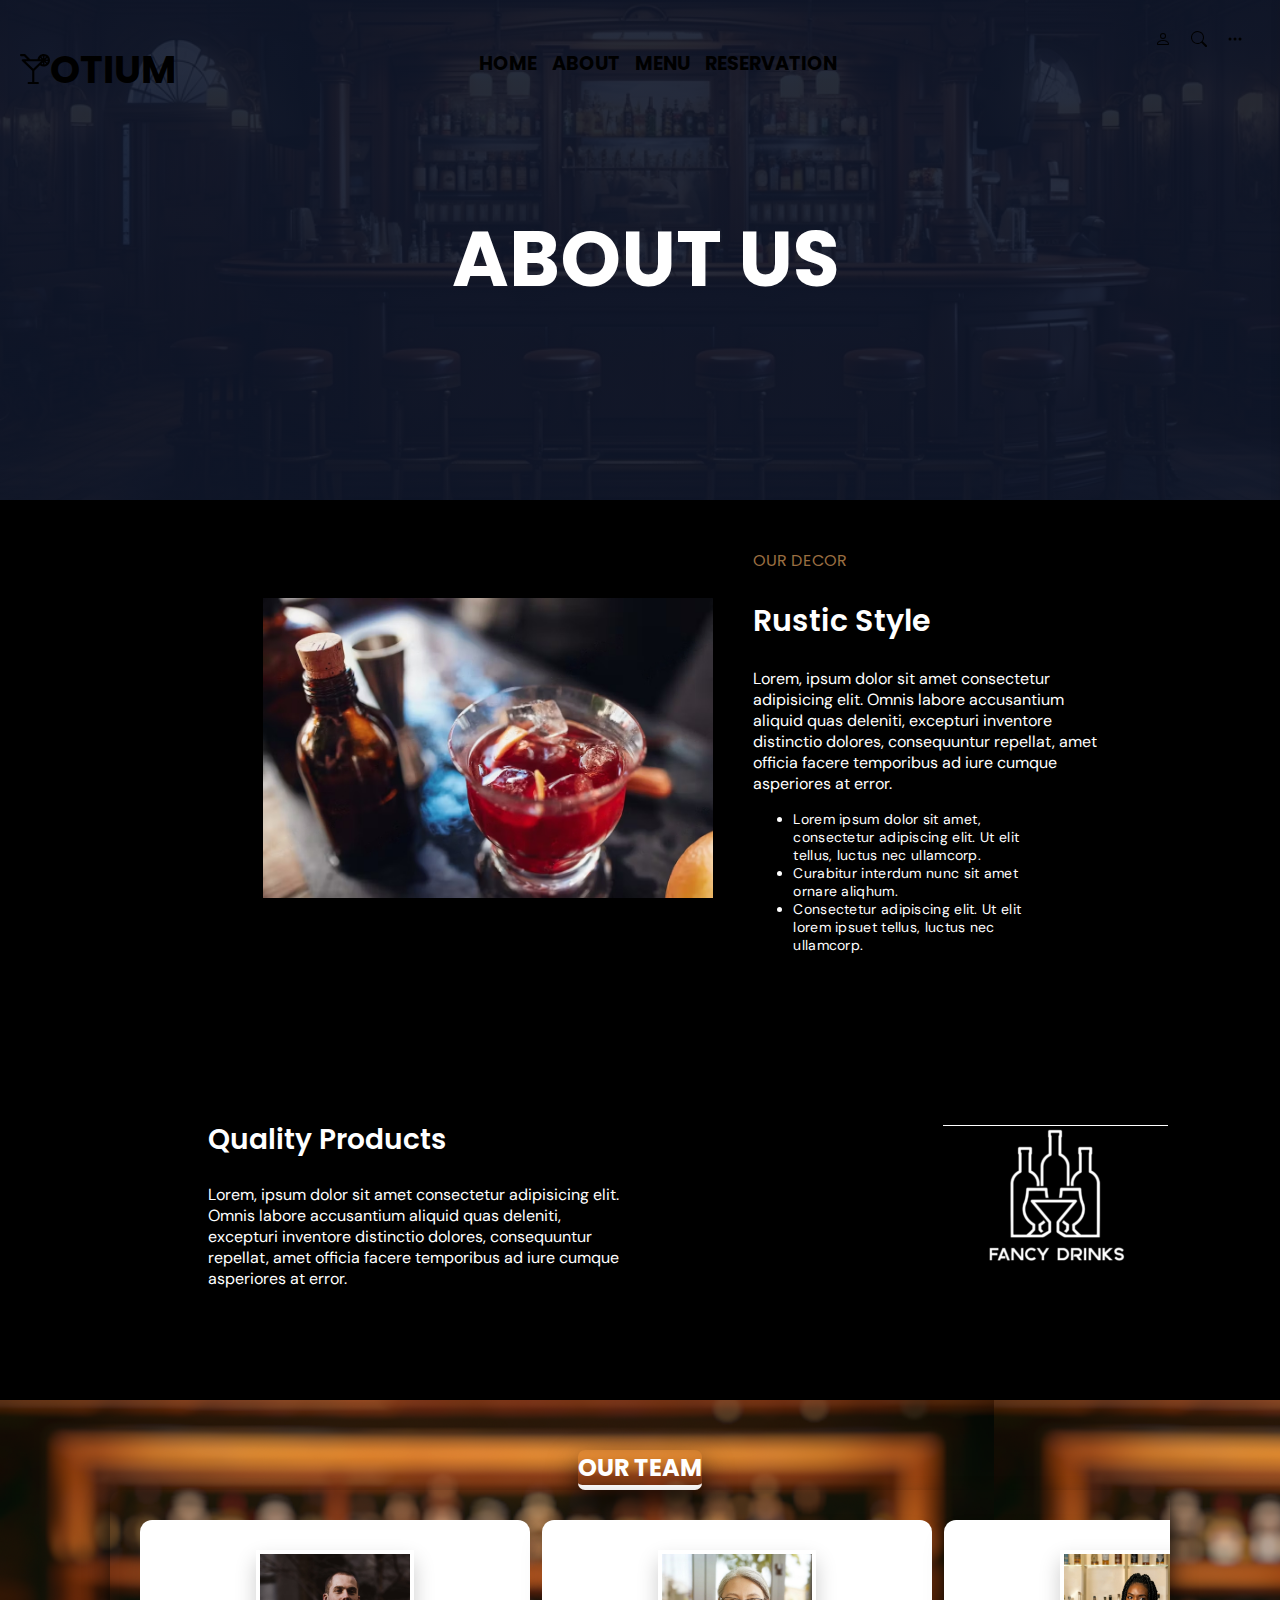
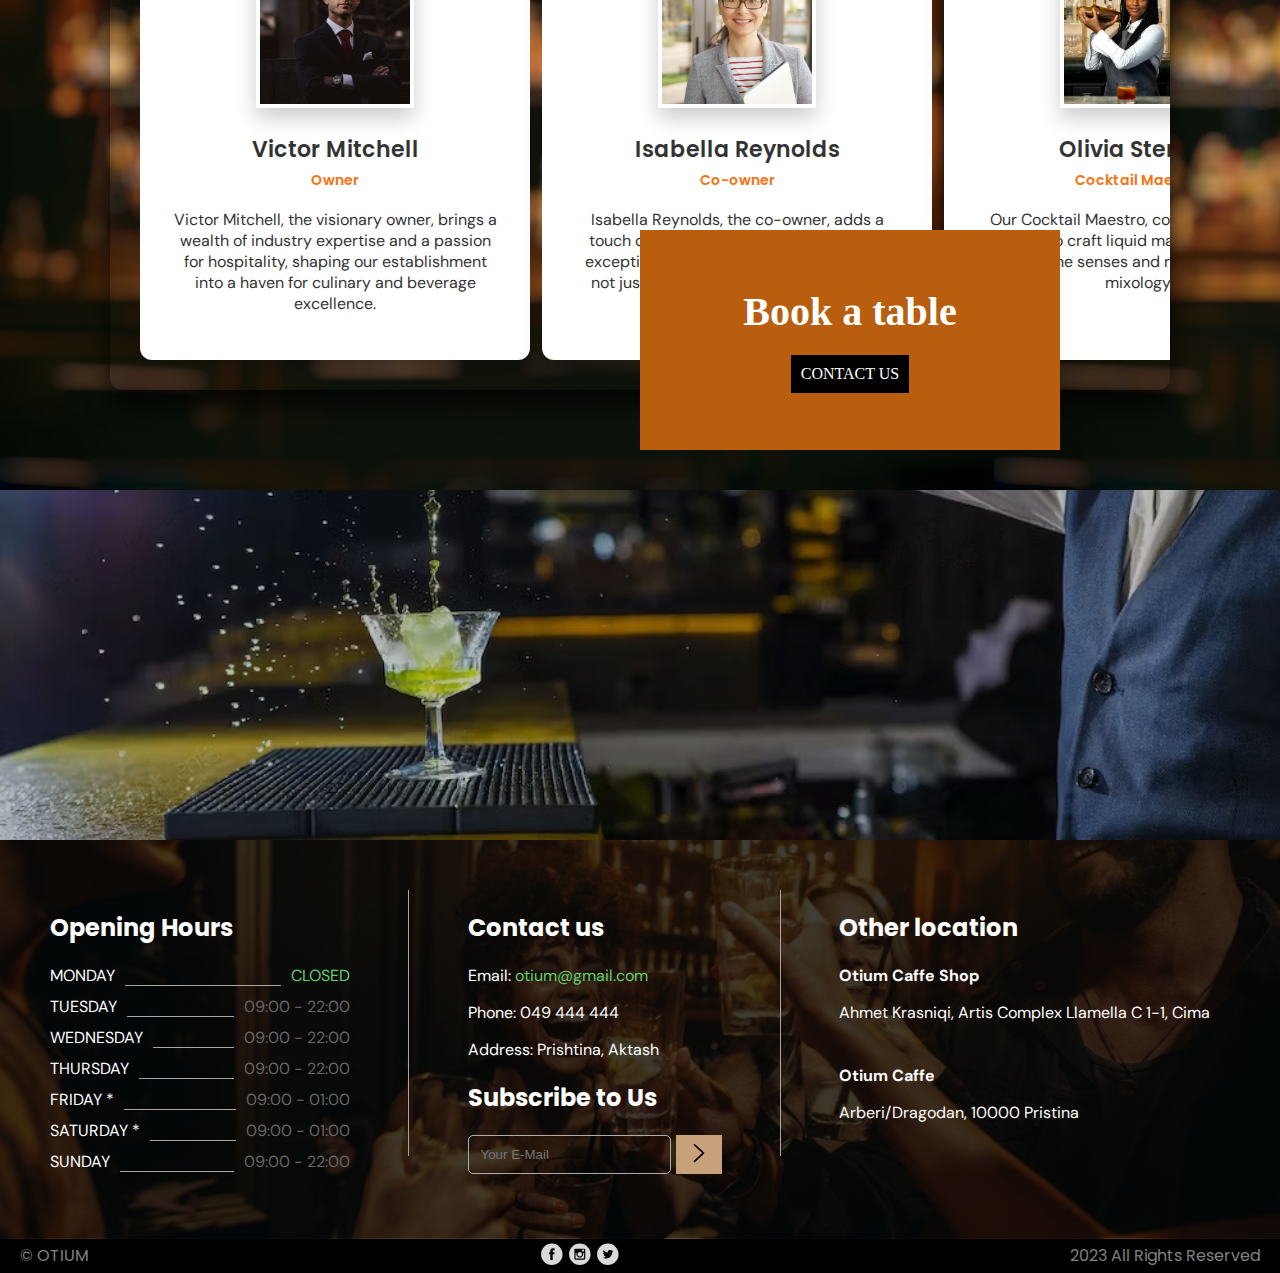
==== commit 13800a6c: "Eighth commit - Azemi" ====
--- a/about.html
+++ b/about.html
@@ -88,22 +88,27 @@
             <div class="form-group">
                 <label for="firstName">First Name</label>
                 <input type="text" id="firstName" name="firstName" placeholder="Enter your first name">
+                <div id="nameError" class="Error2"></div>
             </div>
             <div class="form-group">
                 <label for="lastName">Last Name</label>
                 <input type="text" id="lastName" name="lastName" placeholder="Enter your last name">
+                <div id="lastnameError" class="Error2"></div>
             </div>
             <div class="form-group">
                 <label for="email">Email</label>
                 <input type="email" id="email" name="email" placeholder="Enter your email">
+                <div id="emailError" class="Error2"></div>
             </div>
             <div class="form-group">
                 <label for="password">Password</label>
                 <input type="password" id="registerPassword" name="registerPassword" placeholder="Enter your password">
+                <div id="passwordError" class="Error2"></div>
             </div>
             <div class="form-group">
                 <label for="confirmPassword">Confirm Password</label>
                 <input type="password" id="confirmPassword" name="confirmPassword" placeholder="Confirm your password">
+                <div id="confirmpasswordError" class="Error2"></div>
             </div>
             <button type="button" onclick="performRegister()" class="register-button" >Register</button>
             <p class="login-link" onclick="closeRegisterForm()">Already have an account? Log in here.</p>
@@ -112,7 +117,7 @@
 </div>
  </header>
     <main class="content-below-header">
-        <p style="height: 35vh;"></p>
+        <!-- <p style="height: 35vh;"></p> -->
 
         <section class="Our_Decor">
             <div class="Decor_left">
--- a/css/style.css
+++ b/css/style.css
@@ -302,7 +302,7 @@
 
 /* username dhe passwordi */
 .form-group {   
-    margin-bottom: 20px;
+    margin-bottom: 5px;
 }
 
 .login-button,
@@ -325,6 +325,13 @@
 .register-link,
 .login-link {
     cursor: pointer;
+}
+
+/* Error div */
+.Error2{
+    font-size: 12px;
+    color: red;
+    margin: 0;
 }
 
 
@@ -1212,7 +1219,7 @@
     background-color: #B85E0E;
     position: absolute;
     left: 50%;
-    bottom: -1400px;
+    bottom: -1150px;
     justify-content: center;
     align-items: center;
     color: white;
